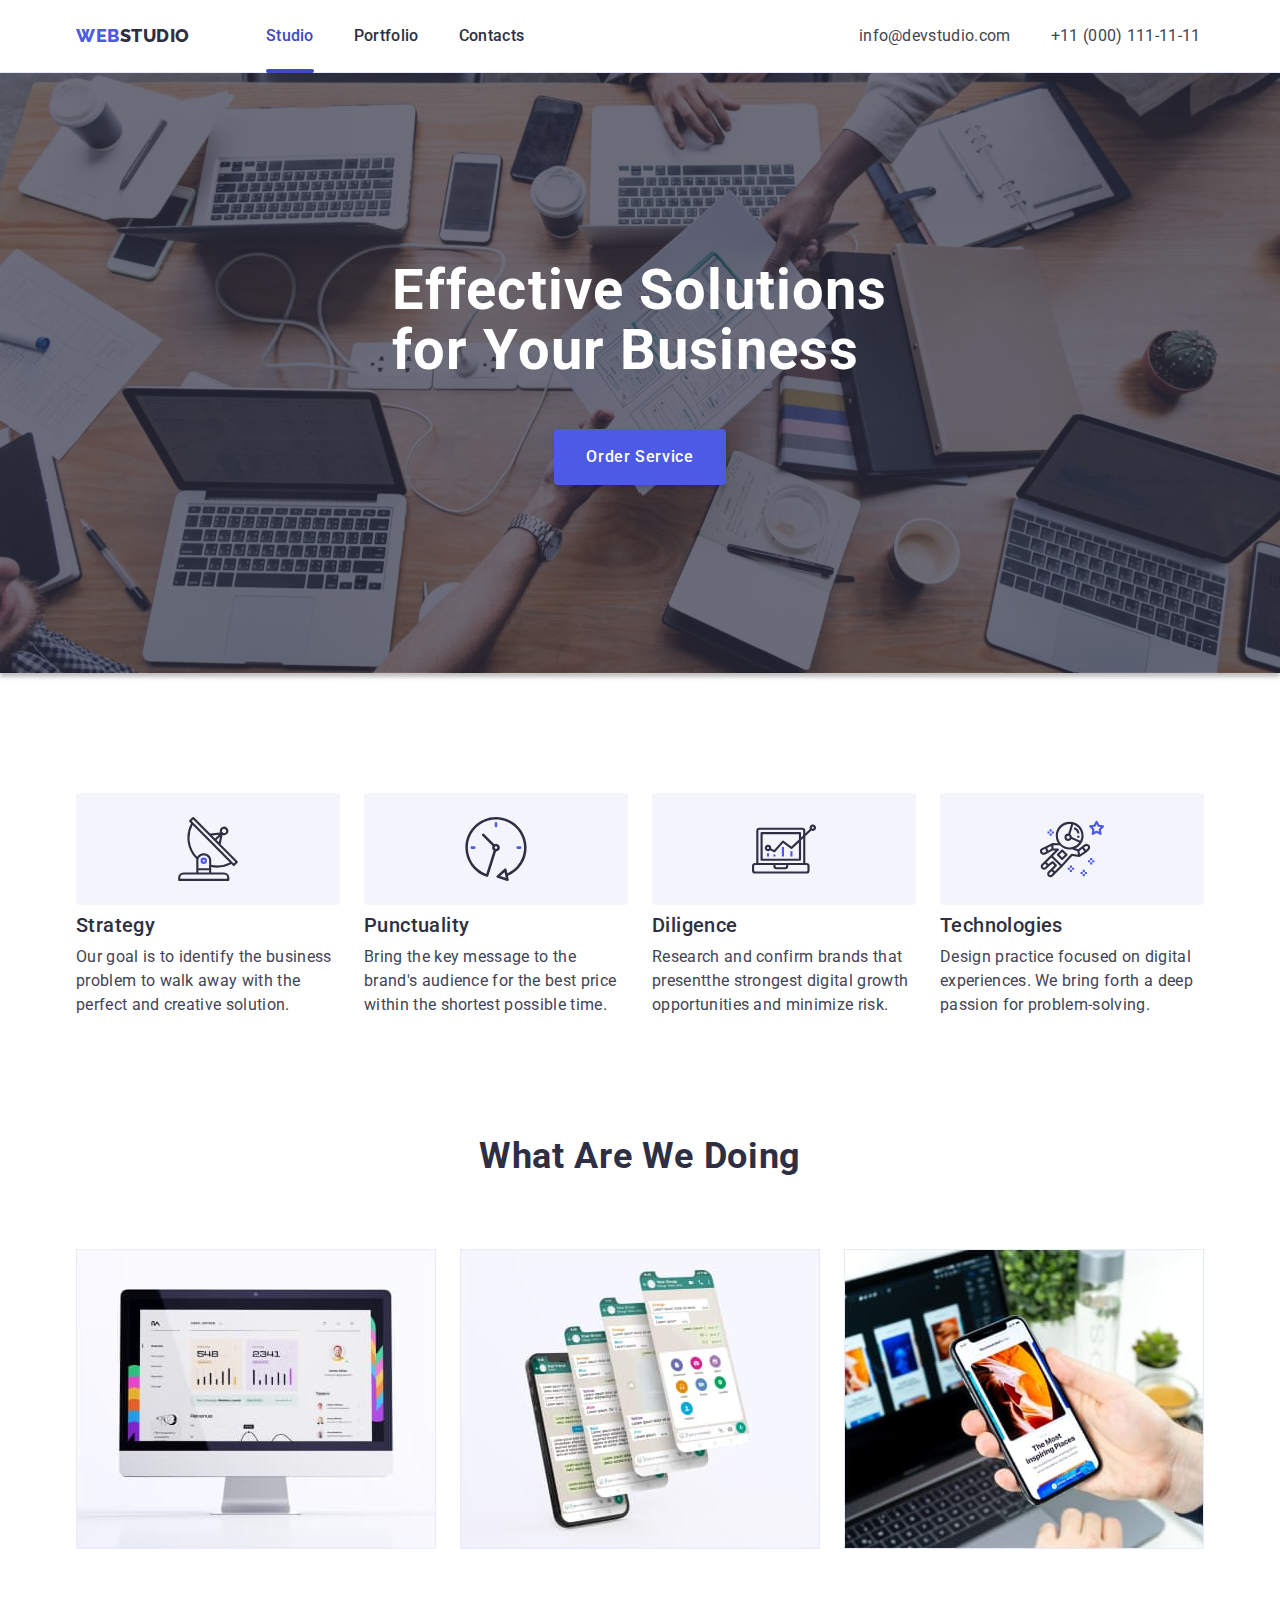
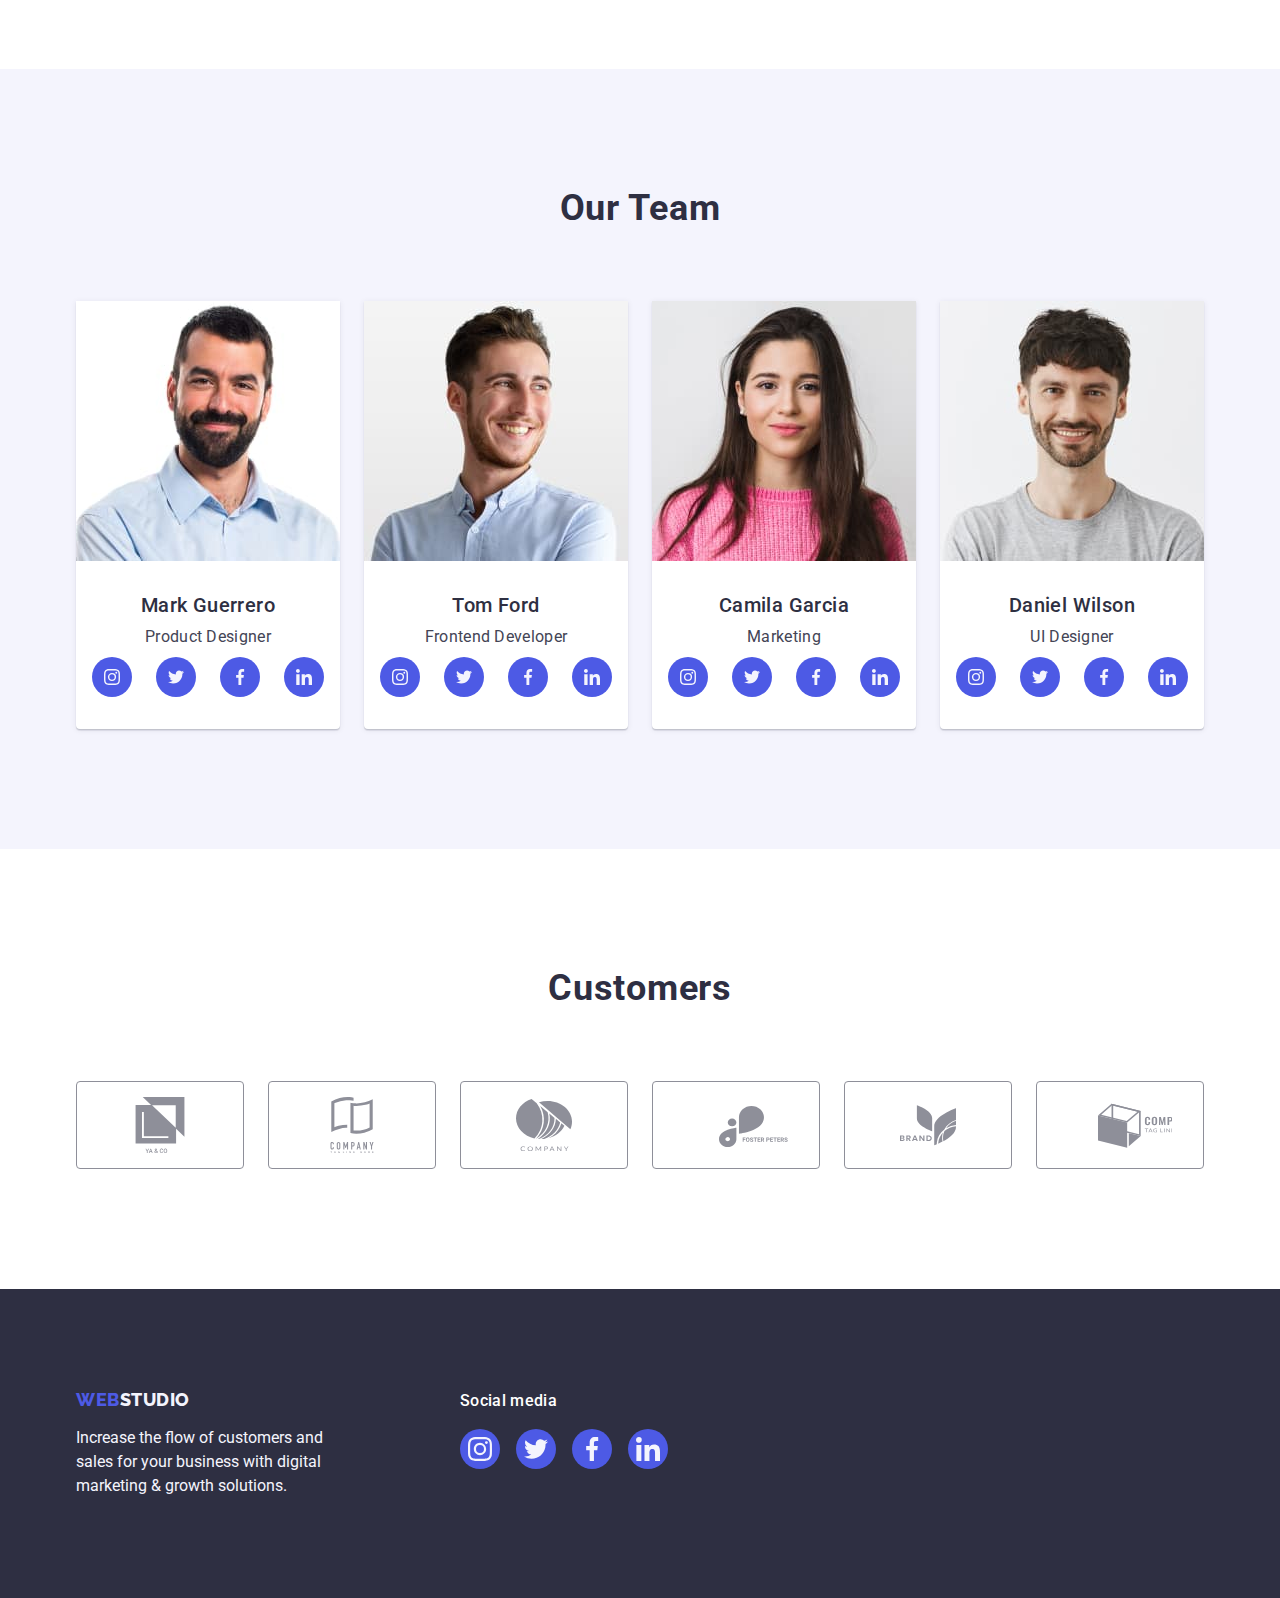
==== index.html @ 918cc911 "homework 6" ====
<!DOCTYPE html>
<html lang="en">
<head>
    <meta charset="UTF-8">
    <meta http-equiv="X-UA-Compatible" content="IE=edge">
    <meta name="viewport" content="width=device-width, initial-scale=1.0">
    <title>Main page</title>
    <link rel="stylesheet" href="https://cdnjs.cloudflare.com/ajax/libs/modern-normalize/1.0.0/modern-normalize.min.css">
    <link rel="preconnect" href="https://fonts.googleapis.com">
    <link rel="preconnect" href="https://fonts.gstatic.com" crossorigin>
    <link href="https://fonts.googleapis.com/css2?family=Raleway:wght@800&family=Roboto:wght@400;500;700;900&display=swap"
        rel="stylesheet">
    <link rel="stylesheet" href="./css/styles.css">
</head>
<body>
    <header class="header">
        <div class="container displayflax">
            <nav class="displayflax">
            <a class="logo link" href="./index.html">Web<span class="logo-span-top">Studio</span></a>
            <ul class="top-list list">            
                <li class="top-item">
                    <a class="top-link link current" href="./index.html">Studio</a>
                </li>
                <li class="top-item">
                    <a class="top-link link" href="./portfolio.html">Portfolio</a>
                </li>
                <li class="top-item">
                    <a class="top-link link" href="">Contacts</a>
                </li>
            </ul>
            </nav>
            <address class="address">
            <ul class="address-list list">
                <li class="address-item">
                    <a class="address-link link" href="mailto:info@devstudio.com">info@devstudio.com</a>
                </li>
                <li class="address-item">
                    <a class="address-link link" href="tel:+110001111111">+11 (000) 111-11-11</a>
                </li>
            </ul>
            </address>
        </div>
    </header>
    <main>

        <section class="hero">
            <div class="container">
                <h1 class="hero-title">Effective Solutions for Your Business</h1>
                <button type="button" class="hero-btn" data-modal-open  >Order Service</button>
            </div>
        </section>

        <section class="specifics">
            <div class="container">
                <h2 class="visually-hidden">Peculiarities</h2>
                <ul class="specifics-list list">
                    <li class="specifics-item">
                        <div class="specifics-icon">
                            <svg class="specifics-img-icon" width="64" height="64">
                                <use href="./images/icons.svg#strategy"></use>
                            </svg>
                        </div>
                        <h3 class="title specifics-title">Strategy</h3>
                        <p class="text">Our goal is to identify the business problem to walk away with the perfect and creative
                            solution.</p>
                    </li>
                    <li class="specifics-item">
                        <div class="specifics-icon">
                            <svg class="specifics-img-icon" width="64" height="64">
                                <use href="./images/icons.svg#punctuality"></use>
                            </svg>
                        </div>
                        <h3 class="title specifics-title">Punctuality</h3>
                        <p class="text">Bring the key message to the brand's audience for the best price within the shortest possible
                            time.</p>
                    </li>
                    <li class="specifics-item">
                        <div class="specifics-icon">
                            <svg class="specifics-img-icon" width="64" height="64">
                                <use href="./images/icons.svg#diligence"></use>
                            </svg>
                        </div>
                        <h3 class="title specifics-title">Diligence</h3>
                        <p class="text">Research and confirm brands that presentthe strongest digital growth opportunities and minimize risk.</p>
                    </li>
                    <li class="specifics-item">
                        <div class="specifics-icon">
                            <svg class="specifics-img-icon" width="64" height="64">
                                <use href="./images/icons.svg#technologies"></use>
                            </svg>
                        </div>
                        <h3 class="title specifics-title">Technologies</h3>
                        <p class="text">Design practice focused on digital experiences. We bring forth a deep passion for
                            problem-solving.</p>
                    </li>
                </ul>
            </div>
        </section>
        <section class="our-works">
            <div class="container">
                <h2 class="webstudio-title">What are we doing</h2>
                <ul class="our-works-list list">
                    <li class="our-item">
                        <img class="our-work-picture" src="./images/img1.jpg" alt="screen" width="360" height="300">
                    </li>
                    <li class="our-item">
                        <img class="our-work-picture" src="./images/img2.jpg" alt="phones" width="360" height="300">
                    </li>
                    <li class="our-item">
                        <img class="our-work-picture" src="./images/img3.jpg" alt="laptop" width="360" height="300">
                    </li>
                </ul>
            </div>
        </section>
        <section class="team">
            <div class="container">
                <h2 class="webstudio-title">Our Team</h2>
                <ul class="team-list list">
                    <li class="team-item">
                        <img src="./images/img4.jpg" alt="Product Designer" width="264">
                        <div class="team-name-position">
                            <h3 class="team-title title">Mark Guerrero</h3>
                            <p class="team-text text">Product Designer</p>
                            <ul class="media-list list">
                                <li class="media-item">
                                    <a href="" class="media-soc-icon link">
                                        <svg class="media-img-icon" width="16" height="16">
                                            <use href="./images/icons.svg#icon-instagram"></use>
                                        </svg>
                                    </a>
                                </li>
                                <li class="media-item">
                                    <a href="" class="media-soc-icon link">
                                        <svg class="media-img-icon" width="16" height="16">
                                            <use href="./images/icons.svg#icon-twitter"></use>
                                        </svg>
                                    </a>
                                </li>
                                <li class="media-item">
                                    <a href="" class="media-soc-icon link">
                                        <svg class="media-img-icon" width="16" height="16">
                                            <use href="./images/icons.svg#icon-facebook"></use>
                                        </svg>
                                    </a>
                                </li>
                                <li class="media-item">
                                    <a href="" class="media-soc-icon link">
                                        <svg class="media-img-icon" width="16" height="16">
                                            <use href="./images/icons.svg#icon-linkedin"></use>
                                        </svg>
                                    </a>
                                </li>
                            </ul>
                        </div>
                    </li>
                    <li class="team-item">
                        <img src="./images/img5.jpg" alt="Frontend Developer" width="264">
                        <div class="team-name-position">
                            <h3 class="team-title title">Tom Ford</h3>
                            <p class="team-text text">Frontend Developer</p>
                            <ul class="media-list list">
                                <li class="media-item">
                                    <a href="" class="media-soc-icon link">
                                        <svg class="media-img-icon" width="16" height="16">
                                            <use href="./images/icons.svg#icon-instagram"></use>
                                        </svg>
                                    </a>
                                </li>
                                <li class="media-item">
                                    <a href="" class="media-soc-icon link">
                                        <svg class="media-img-icon" width="16" height="16">
                                             <use href="./images/icons.svg#icon-twitter"></use>
                                        </svg>
                                    </a>
                                </li>
                                <li class="media-item">
                                    <a href="" class="media-soc-icon link">
                                        <svg class="media-img-icon" width="16" height="16">
                                            <use href="./images/icons.svg#icon-facebook"></use>
                                        </svg>
                                    </a>
                                </li>
                                <li class="media-item">
                                    <a href="" class="media-soc-icon link">
                                        <svg class="media-img-icon" width="16" height="16">
                                            <use href="./images/icons.svg#icon-linkedin"></use>
                                        </svg>
                                    </a>
                                </li>
                            </ul>
                        </div>
                    </li>
                    <li class="team-item">
                        <img src="./images/img6.jpg" alt="Marketing" width="264">
                        <div class="team-name-position">
                            <h3 class="team-title title">Camila Garcia</h3>
                            <p class="team-text text">Marketing</p>
                            <ul class="media-list list">
                                <li class="media-item">
                                    <a href="" class="media-soc-icon link">
                                        <svg class="media-img-icon" width="16" height="16">
                                            <use href="./images/icons.svg#icon-instagram"></use>
                                        </svg>
                                    </a>
                                </li>
                                <li class="media-item">
                                    <a href="" class="media-soc-icon link">
                                        <svg class="media-img-icon" width="16" height="16">
                                            <use href="./images/icons.svg#icon-twitter"></use>
                                        </svg>
                                    </a>
                                </li>
                                <li class="media-item">
                                    <a href="" class="media-soc-icon link">
                                        <svg class="media-img-icon" width="16" height="16">
                                            <use href="./images/icons.svg#icon-facebook"></use>
                                        </svg>
                                    </a>
                                </li>
                                <li class="media-item">
                                    <a href="" class="media-soc-icon link">
                                        <svg class="media-img-icon" width="16" height="16">
                                            <use href="./images/icons.svg#icon-linkedin"></use>
                                        </svg>
                                    </a>
                                </li>
                            </ul>
                        </div>
                    </li>
                    <li class="team-item">
                        <img src="./images/img7.jpg" alt="фото дизайнера" width="264">
                        <div class="team-name-position">
                            <h3 class="team-title title">Daniel Wilson</h3>
                            <p class="team-text text">UI Designer</p>
                            <ul class="media-list list">
                                <li class="media-item">
                                    <a href="" class="media-soc-icon link">
                                        <svg class="media-img-icon" width="16" height="16">
                                            <use href="./images/icons.svg#icon-instagram"></use>
                                        </svg>
                                    </a>
                                </li>
                                <li class="media-item">
                                    <a href="" class="media-soc-icon link">
                                        <svg class="media-img-icon" width="16" height="16">
                                            <use href="./images/icons.svg#icon-twitter"></use>
                                        </svg>
                                    </a>
                                </li>
                                <li class="media-item">
                                    <a href="" class="media-soc-icon link">
                                        <svg class="media-img-icon" width="16" height="16">
                                            <use href="./images/icons.svg#icon-facebook"></use>
                                        </svg>
                                    </a>
                                </li>
                                <li class="media-item">
                                    <a href="" class="media-soc-icon link">
                                        <svg class="media-img-icon" width="16" height="16">
                                            <use href="./images/icons.svg#icon-linkedin"></use>
                                        </svg>
                                    </a>
                                </li>
                            </ul>
                        </div>
                    </li>
                </ul>
                
            </div>
        </section>
        <section class="customers">
            <div class="container">
                <h2 class="webstudio-title">Customers</h2>
                <ul class="customers-list list">
                    <li class="customers-item">
                        <a href="" class="customers-icon link">
                            <svg class="customers-img-icon" width="104" height="56">
                                <use href="./images/icons.svg#icon-client-one"></use>
                            </svg>
                        </a>
                    </li>
                    <li class="customers-item">
                        <a href="" class="customers-icon link">
                            <svg class="customers-img-icon" width="104" height="56">
                                <use href="./images/icons.svg#icon-client-two"></use>
                            </svg>
                        </a>
                    </li>
                    <li class="customers-item">
                        <a href="" class="customers-icon link">
                            <svg class="customers-img-icon" width="104" height="56">
                                <use href="./images/icons.svg#icon-client-three"></use>
                            </svg>
                        </a>
                    </li>
                    <li class="customers-item">
                        <a href="" class="customers-icon link">
                            <svg class="customers-img-icon" width="104" height="56">
                                <use href="./images/icons.svg#icon-client-four"></use>
                            </svg>
                        </a>
                    </li>
                    <li class="customers-item">
                        <a href="" class="customers-icon link">
                            <svg class="customers-img-icon" width="104" height="56">
                                <use href="./images/icons.svg#icon-client-five"></use>
                            </svg>
                        </a>
                    </li>
                    <li class="customers-item">
                        <a href="" class="customers-icon link">
                            <svg class="customers-img-icon" width="104" height="56">
                                <use href="./images/icons.svg#icon-client-six"></use>
                            </svg>
                        </a>
                    </li>
                </ul>
            </div>
        </section>
    </main>
    <footer class="footer">
        <div class="container-footer container">

        <div class="futer-social">
            <a class="logo-footer logo link" href="./index.html">Web<span class="logo-span">Studio</span></a>
            <p class="text-footer">Increase the flow of customers and sales for your business with digital marketing &
                        growth
                        solutions.</p>
        </div>

        <div class="futer-social">
            <p class="footer-title">Social media</p>
            <ul class="footer-media-list list">
                <li class="media-item">
                    <a href="" class="media-soc-icon futer-hover-icon link">
                        <svg class="media-img-icon" width="24" height="24">
                            <use href="./images/icons.svg#icon-instagram"></use>
                        </svg>
                    </a>
                </li>
                <li class="media-item">
                    <a href="" class="media-soc-icon futer-hover-icon link">
                        <svg class="media-img-icon" width="24" height="24">
                            <use href="./images/icons.svg#icon-twitter"></use>
                        </svg>
                    </a>
                </li>
                <li class="media-item">
                    <a href="" class="media-soc-icon futer-hover-icon link">
                        <svg class="media-img-icon" width="24" height="24">
                            <use href="./images/icons.svg#icon-facebook"></use>
                        </svg>
                    </a>
                </li>
                <li class="media-item">
                    <a href="" class="media-soc-icon futer-hover-icon link">
                        <svg class="media-img-icon" width="24" height="24">
                            <use href="./images/icons.svg#icon-linkedin"></use>
                        </svg>
                    </a>
                </li>
            </ul>
        </div>

        </div>
    </footer>
    <div class="backdrop is-hidden" data-modal>
        <div class="modal">
            <button type="button" class="modal-close" data-modal-close>
                <svg class="modal-close-icon" width="8" height="8">
                    <use href="./images/icons.svg#icon-close-black"></use>
                </svg>
            </button>
        </div>
    </div>
    <script src="./js/modal.js"></script>
</body>
</html>
---- css/styles.css ----
/**----------COLORS-------------------*/

:root {
    --main-color: #2E2F42;
    --second-background-color: #F4F4FD;
    --text-color:#434455;
    --background-hover-color: #404BBF;
    --hero-hover-color: #FFFFFF;
    --iris-color: #4D5AE5;
    --border-btn: #e7e9fc;
    --icon-color: #8e8f99;
    
}

/**----------GENERAL REQUIREMENTS------------------*/

body {
    font-family: 'Roboto', sans-serif;
    color: #434455;
    background-color: var(--hero-hover-color);
}

/**------------RESET STYLES------------------*/

p, 
h1, 
h2, 
h3, 
h4, 
h5, 
h6 {
    margin: 0;
}

ul {
    margin: 0;
    padding: 0;
}

.container {
    width: 1158px;
    padding-left: 15px;
    padding-right: 15px;
    margin: 0 auto;
}

img {
    display: block;
    max-width: 100%;
    height: auto;
}

.link {
    text-decoration: none;
}

.list {
    list-style: none;
}

.title {
    margin-bottom: 8px;
    font-weight: 500;
    font-size: 20px;
    line-height: 1.2;
    letter-spacing: 0.02em;
    color: #2E2F42;
}

.text {
    font-size: 16px;
    line-height: 1.5;
    letter-spacing: 0.02em;
    color: var(--text-color);
}

.webstudio-title {
    font-weight: 700;
    font-size: 36px;
    line-height: 1.11;
    letter-spacing: 0.02em;
    margin-bottom: 72px;
    text-align: center;
    text-transform: capitalize;
    color: var(--main-color);
}

.visually-hidden {
    position: absolute;
    white-space: nowrap;
    width: 1px;
    height: 1px;
    overflow: hidden;
    border: 0;
    padding: 0;
    clip: rect(0 0 0 0);
    clip-path: inset(100%);
    margin: -1px;
}

/**----------TOP LOGO-------------------*/

.header {
    border-bottom: 1px solid #E7E9FC;
    box-shadow: 0px 2px 1px rgba(46, 47, 66, 0.08), 0px 1px 1px rgba(46, 47, 66, 0.16), 0px 1px 6px rgba(46, 47, 66, 0.08);
}

.displayflax {
    align-items: center;
    display: flex;
}

.logo {
    font-family: 'Raleway', sans-serif;
    font-style: normal;
    font-weight: 800;
    font-size: 18px;
    line-height: 1.17;
    letter-spacing: 0.03em;
    text-transform: uppercase;
    color: var(--iris-color);
    display: flex;
    align-items: center;
    margin-right: 76px;
}

.logo-span-top {
   color: #2E2F42;
}

/**----------NAVIGATION-------------------*/

.top-list {
    display: flex;
    gap: 40px;
    width: 261px;
    margin-right: 332px;
}

.top-link {
    display: block;
    position: relative;
    padding: 24px 0;
    font-style: normal;
    font-weight: 500;
    font-size: 16px;
    line-height: 1.5;
    letter-spacing: 0.02em;
    color: var(--main-color);
    transition: color 250ms cubic-bezier(0.4, 0, 0.2, 1);
}

.current {
    color: #404bbf;
}

.top-link.current::after {
    content: '';
    position: absolute;
    bottom: -1px;
    left: 0;
    display: block;
    width: 100%;
    height: 4px;
    background-color: #404BBF;
    border-radius: 2px;
}

.top-link:hover,
.top-link:focus {
color: var(--background-hover-color);
}

.address-link {
    font-style: normal;
    font-weight: 400;
    font-size: 16px;
    line-height: 1.5;
    letter-spacing: 0.02em;
    align-items: center;
    color: var(--text-color);
    transition: color 250ms cubic-bezier(0.4, 0, 0.2, 1);
}

.address-link:hover,
.address-link:focus {
    color: var(--background-hover-color);
}

.address {
    font-style: normal;
}

.address-list {
    display: flex;
    width: 344px;
    gap: 40px;
}

/**----------HERO WEBSTUDIO-------------------*/

.hero {
    padding-top: 188px;
    padding-bottom: 188px;
    background-color: var(--main-color);
    background-image: linear-gradient(rgba(46, 47, 66, 0.7), rgba(46, 47, 66, 0.7)), url(../images/people-office.jpg);
    background-repeat: no-repeat;
    background-position: center;
    box-shadow: 0px 4px 4px rgba(0, 0, 0, 0.25);
    max-width: 1440px;
    margin: 0 auto;
    background-size: cover;
}

.hero-title {
    font-weight: 700;
    font-size: 56px;
    line-height: 1.07;
    letter-spacing: 0.02em;
    color: var(--hero-hover-color);
    max-width: 496px;
    margin: auto;
    margin-bottom: 48px;
}

/**----------HERO BUTTON-------------------*/

.hero-btn {
    font-family: 'Roboto', sans-serif;
    font-weight: 500;
    font-size: 16px;
    line-height: 1.5;
    min-width: 169px;
    height: 56px;
    border: none;
    letter-spacing: 0.04em;
    color: var(--hero-hover-color);
    background-color: var(--iris-color);
    padding: 16px 32px;
    display: block;
    margin: 0 auto;
    cursor: pointer;
    box-shadow: 0px 4px 4px rgba(0, 0, 0, 0.15);
    border-radius: 4px;
    transition: background-color 250ms cubic-bezier(0.4, 0, 0.2, 1);
}

.hero-btn:hover,
.hero-btn:focus {
    background-color: var(--background-hover-color);
}

/**----------FEATURES-------------------*/

.specifics {
    padding-top: 120px;
    padding-bottom: 120px;
}

.specifics-list {
    display: flex;
    gap: 24px;
}

.specifics-item {
    width: calc((100% - 72px) / 4);
}

.specifics-icon {
    display: flex;
    align-items: center;
    justify-content: center;
    min-width: 264px;
    height: 112px;
    background-color: #F4F4FD;
    border-radius: 4px;
    margin-bottom: 8px;
}

.specifics-img-icon {
    margin: 24px 100px;
    fill: #2E2F42;
}

/**----------WHAT ARE WE GOING-------------------*/

.our-works {
    padding-bottom: 120px;
}

.our-works-list {
    display: flex;
    gap: 24px;
}

/**----------OUR TEAM-------------------*/

.team {
    padding-bottom: 120px;
    padding-top: 120px;
    background-color: var(--second-background-color);
}

.team-list {
    display: flex;
    gap: 24px;
}

.team-item {
    border-radius: 0px 0px 4px 4px;
    text-align: center;
    background-color: #FFFFFF;
    box-shadow: 0px 1px 6px rgba(46, 47, 66, 0.08), 0px 1px 1px rgba(46, 47, 66, 0.16), 0px 2px 1px rgba(46, 47, 66, 0.08);
}

.team-name-position {
    padding: 32px 16px;
}

.team-title {
    text-align: center;
    margin-bottom: 8px;
}

.team-text {
    margin-top: 8px;
}

.media-list {
    display: flex;
    gap: 24px;
    margin-top: 8px;
    justify-content: center;
}

.media-item {
    
    width: 40px;
    height: 40px;
}

.media-soc-icon {
    display: flex;
    width: 100%;
    height: 100%;
    fill: #FFFFFF;
    align-items: center;
    justify-content: center;
    background-color: var(--iris-color);
    border-radius: 50%;
    transition: background-color 250ms cubic-bezier(0.4, 0, 0.2, 1);
}

.media-img-icon {
    fill: var(--second-background-color);
}

.media-soc-icon:hover,
.media-soc-icon:focus {
    background-color: #404BBF;
    border-radius: 50%;
}



/**-----------CUSTOMERS----------------*/

.customers {
    padding: 120px 0;
}
.customers-list {
    display: flex;
    margin-top: 72px;
    gap: 24px;
    
}

.customers-item {
    width: 168px;
    height: 88px;
}



.customers-icon {
    width: 100%;
    height: 100%;
    align-items: center;
    justify-content: center;
    display: flex;
    color: var(--icon-color);
    border: 1px solid #8E8F99;
    border-radius: 4px;
    transition: border-color 250ms cubic-bezier(0.4, 0, 0.2, 1), color 250ms cubic-bezier(0.4, 0, 0.2, 1);
}

.customers-icon:hover,
.customers-icon:focus {
    border-color: #404BBF;
    color: #404bbf;
}


.customers-icon:hover .customers-img-icon,
.customers-icon:focus .customers-img-icon {
    fill: #404BBF;
    color: #404bbf;
}

.customers-img-icon {
    fill: currentColor;
    transition: fill 250ms cubic-bezier(0.4, 0, 0.2, 1), color 250ms cubic-bezier(0.4, 0, 0.2, 1);
}

/**----------FUTER-------------------*/

.footer {
    padding: 100px 0;
    background-color: var(--main-color);
}

.container-footer {
    display: flex;
    align-items: baseline;
}

.futer-social {
    margin-right: 120px;
}

.logo-footer {
    margin-bottom: 16px;
    display: inline-block;
}

.text-footer {
    color: var(--second-background-color);
    width: 264px;
    line-height: 1.5;
}

.logo-span {
    color: var(--second-background-color);
}

.footer-title {
    font-weight: 500;
    font-size: 16px;
    line-height: 1.5;
    letter-spacing: 0.02em;
    color: #FFFFFF;
    margin-bottom: 16px;
}

.footer-media-list {
    display: flex;
    gap: 16px;
    margin-top: 16px;
}

.futer-hover-icon:hover,
.futer-hover-icon:focus {
    background-color: #31d0aa;
}
/**----------PORTFOLIO-------------------*/

.section-portfolio {
    padding: 96px 0 120px;
}

.hero-portfolio {
    color: var(--text-color);
} 

.btn-list {
    margin-bottom: 72px;
    justify-content: center;
    gap: 24px;
}

.filter-btn {
    font-family: 'Roboto', sans-serif;
    font-style: normal;
    font-weight: 500;
    font-size: 16px;
    line-height: 1.5;
    letter-spacing: 0.04em;
    min-width: 69px;
    height: 48px;
    padding: 12px 24px;
    border: 1px solid var(--border-btn);
    background-color: var(--second-background-color);
    color: var(--iris-color);
    cursor: pointer;
    border-radius: 4px;
    transition: color 250ms cubic-bezier(0.4, 0, 0.2, 1),
        background-color 250ms cubic-bezier(0.4, 0, 0.2, 1),
        border-color 250ms cubic-bezier(0.4, 0, 0.2, 1),
        box-shadow 250ms cubic-bezier(0.4, 0, 0.2, 1);
}

.filter-btn:hover,
.filter-btn:focus {
    border: 1px solid transparent;
    background-color: var(--background-hover-color);
    color: var(--hero-hover-color);
    box-shadow: 0px 3px 1px rgba(0, 0, 0, 0.1),
        0px 2px 1px rgba(0, 0, 0, 0.08),
        0px 2px 2px rgba(0, 0, 0, 0.12);
}

.pictures-item-link {
    display: block;
    transition: box-shadow 250ms cubic-bezier(0.4, 0, 0.2, 1);
}

.pictures-item-link:hover,
.pictures-item-link:focus {
    box-shadow: 0px 1px 6px rgba(46, 47, 66, 0.08),
        0px 1px 1px rgba(46, 47, 66, 0.16),
        0px 2px 1px rgba(46, 47, 66, 0.08);
}

.pictures-portfolio {
    display: flex;
    flex-wrap: wrap;
    gap: 24px;
    row-gap: 48px;
}

.container-img {
    padding: 32px 16px;
    border: 1px solid #e7e9fc;
    border-top: none;
}

.img-title {
    margin-bottom: 8px;
}

.overlay {
    position: relative;
    overflow: hidden;
}

.overlay-text {
    top: 0;
    height: 100%;
    position: absolute;
    font-size: 16px;
    line-height: 1.5;
    letter-spacing: 0.02em;
    color: #F4F4FD;
    padding: 40px 32px;
    background-color: #4D5AE5;
    transform: translateY(100%);
    transition: transform 250ms cubic-bezier(0.4, 0, 0.2, 1);
}

.pictures-item {
    transition: border-color 250ms cubic-bezier(0.4, 0, 0.2, 1),
        color 250ms cubic-bezier(0.4, 0, 0.2, 1);
}

.pictures-item-link:hover .overlay-text,
.pictures-item-link:focus .overlay-text {
    transform: translateY(0%);
}

 
/**----------MODAL------------------*/

.backdrop {
    position: fixed;
    top: 0;
    left: 0;
    width: 100%;
    height: 100%;
    background-color:  rgba(46, 47, 66, 0.4);
    transition: opacity 250ms cubic-bezier(0.4, 0, 0.2, 1), visibility 250ms cubic-bezier(0.4, 0, 0.2, 1);
}

.modal {
    position: absolute;
    top: 50%;
    left: 50%;
    transform: translate(-50%, -50%) scale(1);
    transition: transform 300ms linear;
    width: 408px;
    min-height: 584px;
    background-color: #FCFCFC;
    border-radius: 4px;
    padding: 24px;
    box-shadow: 0px 1px 1px rgba(0, 0, 0, 0.14), 0px 1px 3px rgba(0, 0, 0, 0.12), 0px 2px 1px rgba(0, 0, 0, 0.2);
    transition: transform 250ms cubic-bezier(0.4, 0, 0.2, 1);
}

.backdrop.is-hidden .modal {
    transform: translate(-50%, -50%) scaleY(0);
}

.modal-close {
    position: absolute;
    top: 24px;
    right: 24px;
    width: 24px;
    height: 24px;
    padding: 0;
    background-color: #E7E9FC;
    fill: #2E2F42;
    border: 1px solid rgba(0, 0, 0, 0.1);
    border-radius: 50%;
    cursor: pointer;
    display: flex;
    align-items: center;
    justify-content: center;
    transition: background-color 250ms cubic-bezier(0.4, 0, 0.2, 1), border 250ms cubic-bezier(0.4, 0, 0.2, 1);
}

.is-hidden {
    visibility: hidden;
    opacity: 0;
    pointer-events: none;
}

.modal-close-icon {
    transition: fill 250ms cubic-bezier(0.4, 0, 0.2, 1);
}

.modal-close:hover,
.modal-close:focus {
    fill: #FFFFFF;;
    background-color:#404BBF;
    border: none;
}
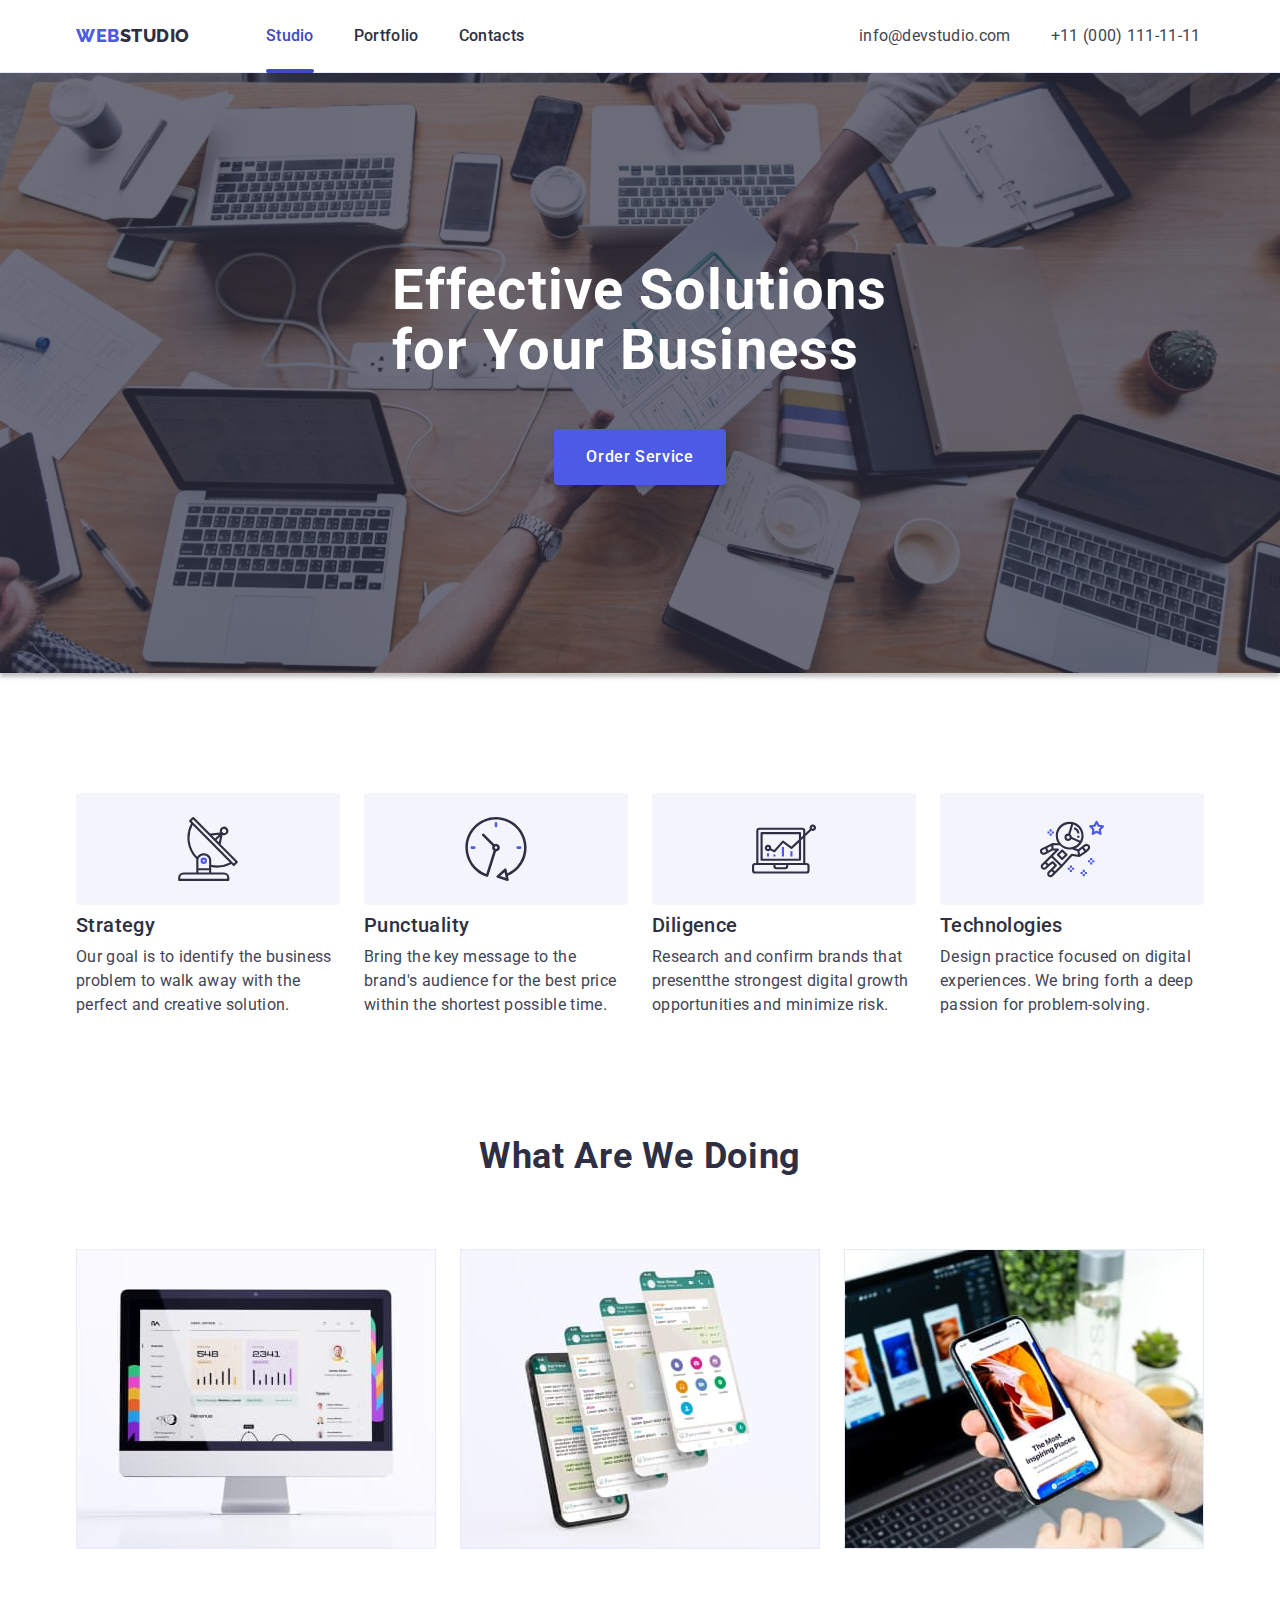
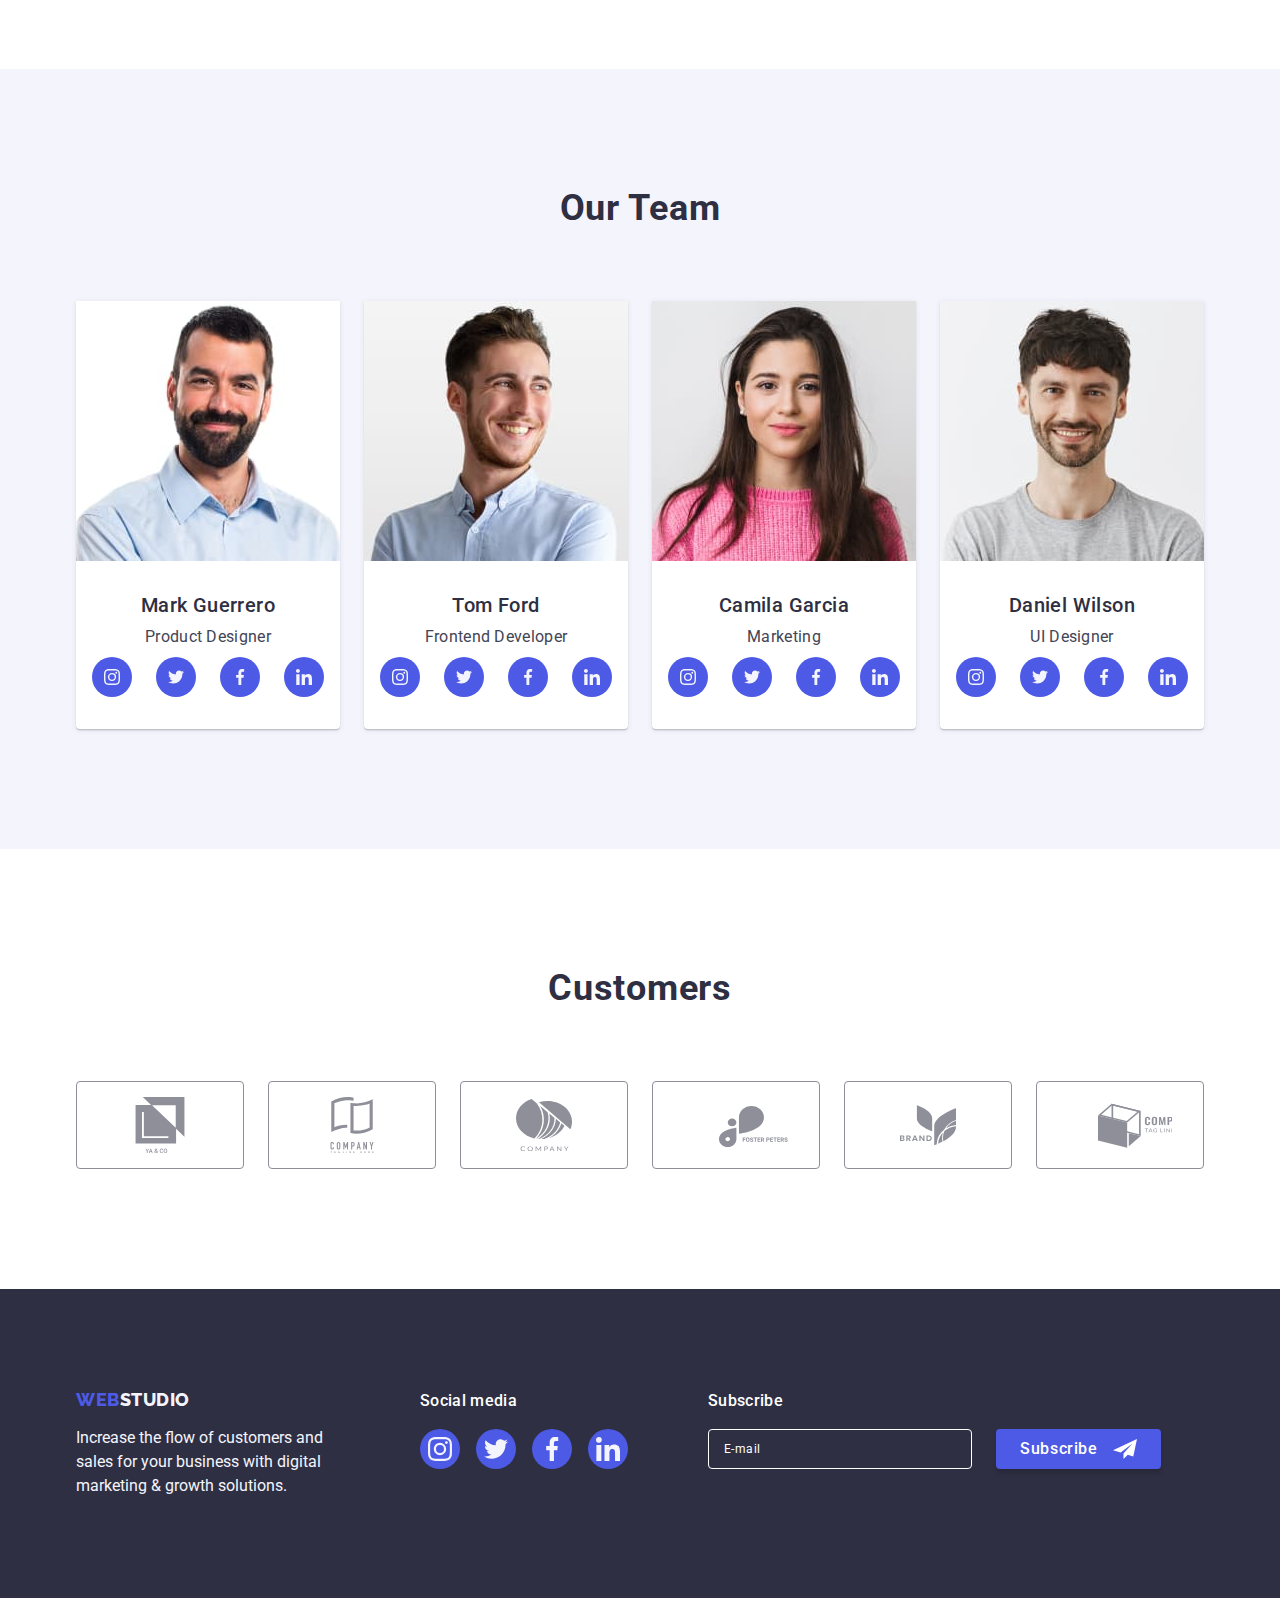
==== commit 4bd6ec53: "homework 6-1" ====
--- a/index.html
+++ b/index.html
@@ -321,57 +321,131 @@
     <footer class="footer">
         <div class="container-footer container">
 
-        <div class="futer-social">
-            <a class="logo-footer logo link" href="./index.html">Web<span class="logo-span">Studio</span></a>
-            <p class="text-footer">Increase the flow of customers and sales for your business with digital marketing &
-                        growth
-                        solutions.</p>
-        </div>
-
-        <div class="futer-social">
-            <p class="footer-title">Social media</p>
-            <ul class="footer-media-list list">
-                <li class="media-item">
-                    <a href="" class="media-soc-icon futer-hover-icon link">
-                        <svg class="media-img-icon" width="24" height="24">
-                            <use href="./images/icons.svg#icon-instagram"></use>
+            <div class="futer-social">
+                <a class="logo-footer logo link" href="./index.html">Web<span class="logo-span">Studio</span></a>
+                <p class="text-footer">Increase the flow of customers and sales for your business with digital marketing &
+                            growth
+                            solutions.</p>
+            </div>
+
+            <div class="futer-social">
+                <p class="footer-title">Social media</p>
+                <ul class="footer-media-list list">
+                    <li class="media-item">
+                        <a href="" class="media-soc-icon futer-hover-icon link">
+                            <svg class="media-img-icon" width="24" height="24">
+                                <use href="./images/icons.svg#icon-instagram"></use>
+                            </svg>
+                        </a>
+                    </li>
+                    <li class="media-item">
+                        <a href="" class="media-soc-icon futer-hover-icon link">
+                            <svg class="media-img-icon" width="24" height="24">
+                                <use href="./images/icons.svg#icon-twitter"></use>
+                            </svg>
+                        </a>
+                    </li>
+                    <li class="media-item">
+                        <a href="" class="media-soc-icon futer-hover-icon link">
+                            <svg class="media-img-icon" width="24" height="24">
+                                <use href="./images/icons.svg#icon-facebook"></use>
+                            </svg>
+                        </a>
+                    </li>
+                    <li class="media-item">
+                        <a href="" class="media-soc-icon futer-hover-icon link">
+                            <svg class="media-img-icon" width="24" height="24">
+                                <use href="./images/icons.svg#icon-linkedin"></use>
+                            </svg>
+                        </a>
+                    </li>
+                </ul>
+            </div>
+            
+            <div class="futer-form-btn">
+                
+                <p class="footer-title">Subscribe</p>
+                
+                <form class="footer-form">
+                    <div class="footer-field">
+                        <label for="footer-email" class="footer-input-label">E-mail</label>
+                        <input type="email" name="email" class="footer-modal-input" id="footer-email" />
+                    </div>
+                    <div class="footer-btn-icon">
+                        <button type="submit" class="footer-btn">Subscribe</button>
+                        <svg class="footer-form-icon" width="24" height="24">
+                            <use href="./images/icons.svg#icon-frame"></use>
                         </svg>
-                    </a>
-                </li>
-                <li class="media-item">
-                    <a href="" class="media-soc-icon futer-hover-icon link">
-                        <svg class="media-img-icon" width="24" height="24">
-                            <use href="./images/icons.svg#icon-twitter"></use>
-                        </svg>
-                    </a>
-                </li>
-                <li class="media-item">
-                    <a href="" class="media-soc-icon futer-hover-icon link">
-                        <svg class="media-img-icon" width="24" height="24">
-                            <use href="./images/icons.svg#icon-facebook"></use>
-                        </svg>
-                    </a>
-                </li>
-                <li class="media-item">
-                    <a href="" class="media-soc-icon futer-hover-icon link">
-                        <svg class="media-img-icon" width="24" height="24">
-                            <use href="./images/icons.svg#icon-linkedin"></use>
-                        </svg>
-                    </a>
-                </li>
-            </ul>
-        </div>
+                    </div>
+                </form>
+                
+            </div>
 
         </div>
     </footer>
+    
     <div class="backdrop is-hidden" data-modal>
+        
         <div class="modal">
+            
             <button type="button" class="modal-close" data-modal-close>
                 <svg class="modal-close-icon" width="8" height="8">
                     <use href="./images/icons.svg#icon-close-black"></use>
                 </svg>
             </button>
+            
+        <p class="modal-title">Leave your contacts and we will call you back</p>
+    
+        <form class="modal-form">
+        <div class="modal-field">
+            <label for="user-name" class="input-label">Name</label>
+            <div class="input-wrap">
+                <input type="text" name="name" class="modal-input" id="user-name"/>
+                <svg class="modal-icon" width="18" height="24">
+                    <use href="./images/icons.svg#icon-person"></use>
+                </svg>
+            </div>
+        
+        
+            <label for="user-phone" class="input-label">Phone</label>
+            <div class="input-wrap">
+                <input type="tel" name="phone" class="modal-input" id="user-phone"/>
+                <svg class="modal-icon" width="18" height="24">
+                    <use href="./images/icons.svg#icon-phone"></use>
+                </svg>
+            </div>
+        
+        
+            <label for="user-email" class="input-label">Email</label>
+            <div class="input-wrap">
+                <input type="email" name="email" class="modal-input" id="user-email"/>
+                <svg class="modal-icon" width="18" height="24">
+                    <use href="./images/icons.svg#icon-email">
+                </svg>
+            </div>
+        
+        
+            <label for="user-text" class="input-label">Comment</label>
+            <textarea name="user-text" id="user-text" class="modal-comment" placeholder="Text input"></textarea>
         </div>
+
+        <div class="checkbox-field">
+            <input type="checkbox" id="privacy" name="privacy" value="true" class="modal-check visually-hidden" />
+            <label for="privacy" class="check-text">
+                <span class="check-span">
+                    <svg class="check-icon" width="10" height="8">
+                        <use href="./images/icons.svg#icon-vector"></use>
+                    </svg>
+                </span>
+                I accept the terms and conditions of the<a href="" class="span-text">Privacy Policy</a>
+            </label>
+        </div>
+
+            <button type="submit" class="hero-btn">Send</button>
+
+        </form>
+        </div>
+
     </div>
     <script src="./js/modal.js"></script>
 </body>
--- a/css/styles.css
+++ b/css/styles.css
@@ -425,7 +425,7 @@
 }
 
 .futer-social {
-    margin-right: 120px;
+    margin-right: 80px;
 }
 
 .logo-footer {
@@ -462,6 +462,76 @@
 .futer-hover-icon:focus {
     background-color: #31d0aa;
 }
+
+/**----------FUTER-FORM-------------------*/
+
+.footer-form {
+    display: flex;
+    position: relative;
+}
+
+.footer-field {
+    width: 264px;
+    height: 40px;
+    margin-right: 24px;
+    
+}
+
+.footer-input-label {
+    position: absolute;
+    top: 50%;
+    transform: translateY(-50%);
+    font-size: 12px;
+    line-height: 2.0;
+    letter-spacing: 0.04em;
+    margin-left: 16px;
+    color: #FFFFFF;   
+}
+
+.footer-modal-input {
+    width: 100%;
+    height: 100%;
+    background-color: var(--main-color);
+    border: 1px solid #FFFFFF;
+    border-radius: 4px;
+}
+
+.footer-btn {
+    display: inline-flex;
+    font-family: 'Roboto', sans-serif;
+    font-weight: 500;
+    font-size: 16px;
+    line-height: 1.5;
+    min-width: 165px;
+    padding-top: 8px;
+    padding-left: 24px;
+    height: 40px;
+    border: none;
+    letter-spacing: 0.04em;
+    color: var(--hero-hover-color);
+    background-color: var(--iris-color);
+    cursor: pointer;
+    box-shadow: 0px 4px 4px rgba(0, 0, 0, 0.15);
+    border-radius: 4px;
+    transition: background-color 250ms cubic-bezier(0.4, 0, 0.2, 1);
+    
+}
+
+.footer-btn-icon {
+    position: relative;
+    fill: #FFFFFF;
+}
+
+.footer-form-icon {
+    position: absolute;
+    right: 0;
+    top: 50%;
+    transform: translateY(-50%);
+    margin-right: 24px;
+}
+
+
+
 /**----------PORTFOLIO-------------------*/
 
 .section-portfolio {
@@ -475,7 +545,7 @@
 .btn-list {
     margin-bottom: 72px;
     justify-content: center;
-    gap: 24px;
+    gap: 24px;  
 }
 
 .filter-btn {
@@ -485,7 +555,7 @@
     font-size: 16px;
     line-height: 1.5;
     letter-spacing: 0.04em;
-    min-width: 69px;
+    min-width: 69px; 
     height: 48px;
     padding: 12px 24px;
     border: 1px solid var(--border-btn);
@@ -585,7 +655,6 @@
     top: 50%;
     left: 50%;
     transform: translate(-50%, -50%) scale(1);
-    transition: transform 300ms linear;
     width: 408px;
     min-height: 584px;
     background-color: #FCFCFC;
@@ -600,12 +669,10 @@
 }
 
 .modal-close {
-    position: absolute;
-    top: 24px;
-    right: 24px;
     width: 24px;
     height: 24px;
-    padding: 0;
+    margin-left: auto;
+    margin-bottom: 24px;
     background-color: #E7E9FC;
     fill: #2E2F42;
     border: 1px solid rgba(0, 0, 0, 0.1);
@@ -632,4 +699,118 @@
     fill: #FFFFFF;;
     background-color:#404BBF;
     border: none;
-}+}
+
+.modal-title {
+    font-size: 16px;
+    font-weight: 500;
+    text-align: center;
+    margin-bottom: 16px;
+}
+
+.modal-field {
+    margin-bottom: 8px;
+    position: relative;
+}
+
+.input-wrap {
+    position: relative;
+    margin: 4px 0 8px;
+}
+
+.modal-input {
+    width: 100%;
+    height: 45px;
+    border: 1px solid rgba(46, 47, 66, 0.4);
+    border-radius: 4px;
+    font-size: 14px;
+    color: #2E2F42;
+    padding-left: 38px;
+    outline: transparent;
+}
+
+.modal-input:focus {
+    border-color: #4D5AE5;
+}
+
+.modal-input:focus + .modal-icon {
+    fill: #4D5AE5;
+}
+
+.modal-icon {
+    position: absolute;
+    left: 16px;
+    top: 50%;
+    transform: translateY(-50%);
+}
+
+.modal-input::placeholder,
+.modal-comment::placeholder {
+    font-size: 12px;
+}
+
+.input-label {
+    font-size: 12px;
+    letter-spacing: 0.04em;
+    color: #8E8F99;
+    
+}
+
+.modal-comment {
+    width: 100%;
+    height: 100px;
+    padding-top: 8px;
+    padding-left: 16px;
+    margin-top: 4px;
+    border: 1px solid rgba(46, 47, 66, 0.4);
+    border-radius: 4px;
+    resize: none;
+    outline: transparent;
+}
+
+.checkbox-field {
+    margin-top: 16px;
+    margin-bottom: 24px;
+}
+
+.check-text {
+    display: flex;
+    align-items: center;
+    position: relative;
+    font-family: 'Roboto';
+    font-style: normal;
+    font-weight: 400;
+    font-size: 12px;
+    line-height: 1.17;
+    letter-spacing: 0.04em;
+    color: #8E8F99;
+}
+
+.span-text {
+    margin-left: 5px;
+    color: #4D5AE5;
+    
+}
+
+.check-text .check-span {
+    width: 16px;
+    height: 16px;
+    border: 1px solid rgba(46, 47, 66, 0.4);
+    border-radius: 2px;
+    margin-right: 8px;
+    display: flex;
+    align-items: center;
+    justify-content: center;
+    fill: transparent;
+}
+
+.modal-check:checked+.check-text .check-span {
+    background-color: #404BBF;
+    border: none;
+    fill: #F4F4FD;
+}
+
+.modal-check:focus+.check-text .check-span {
+    border-color: #8E8F99;
+}
+
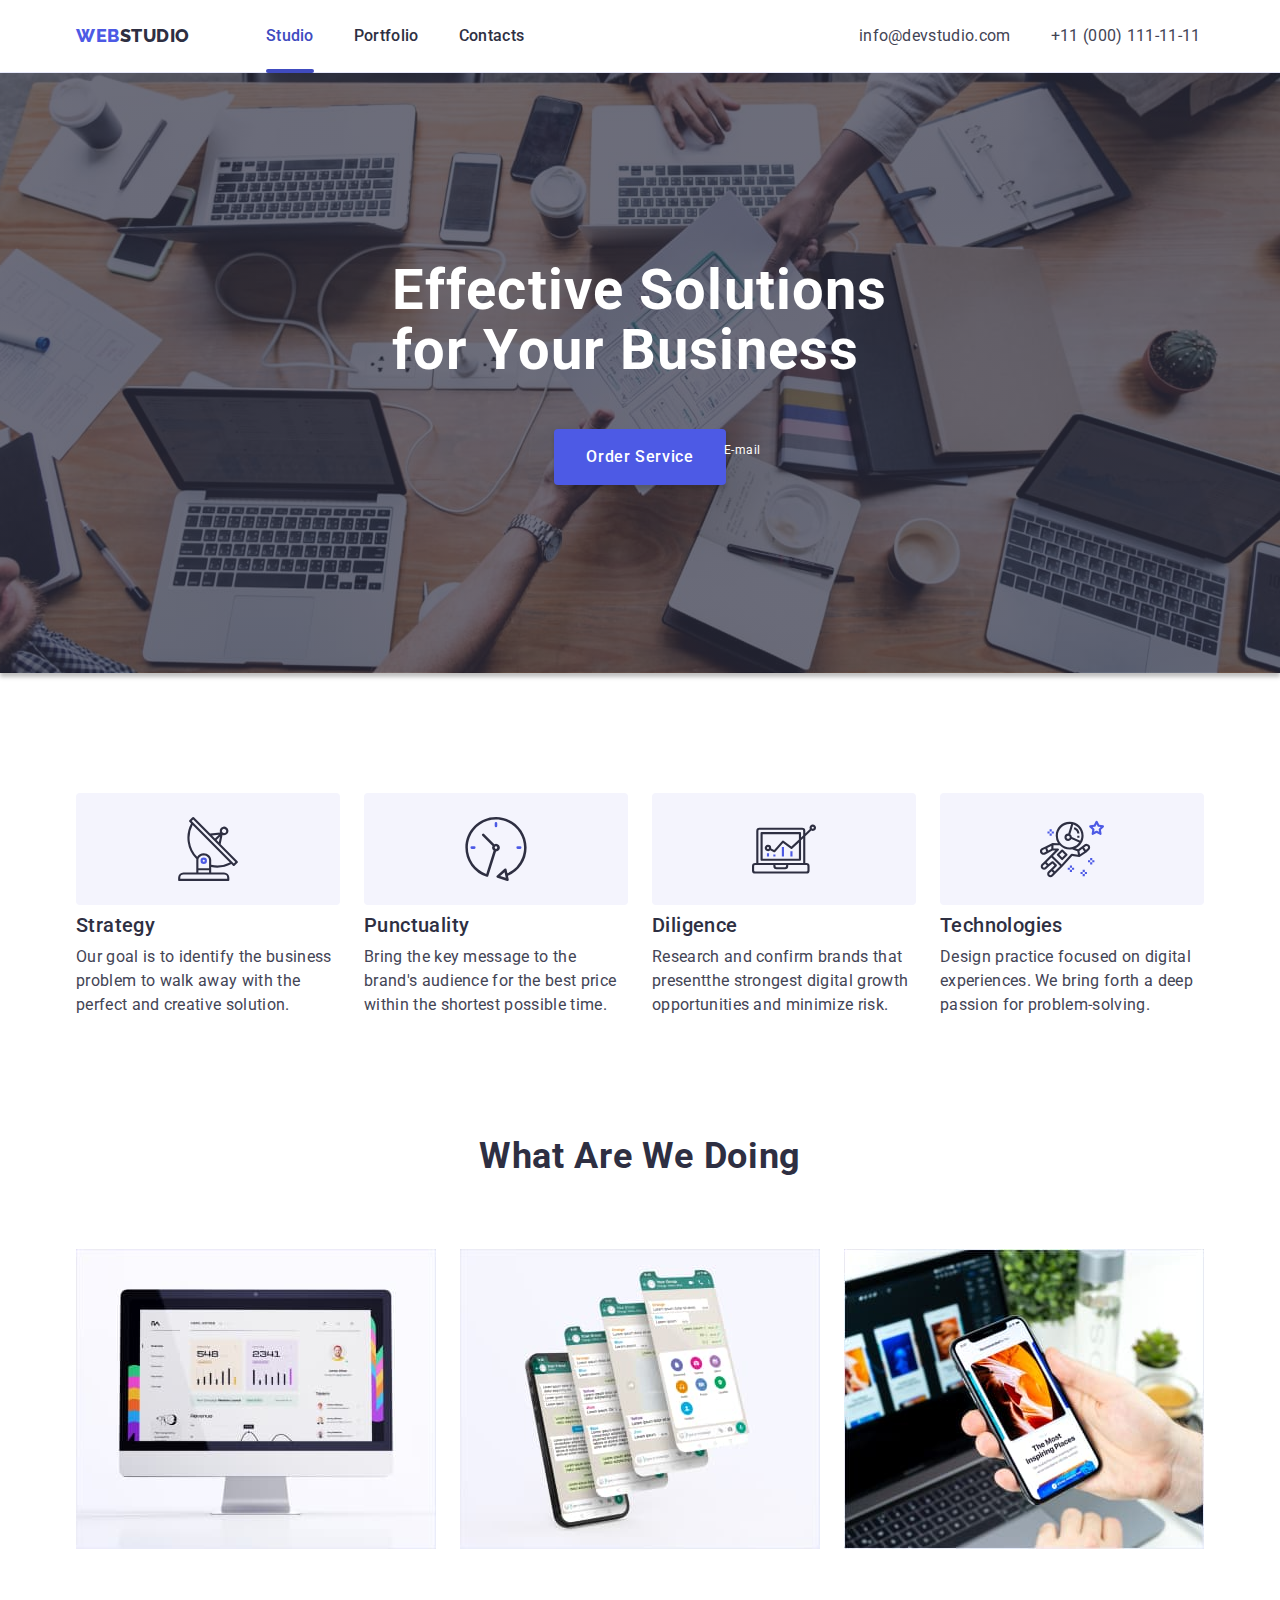
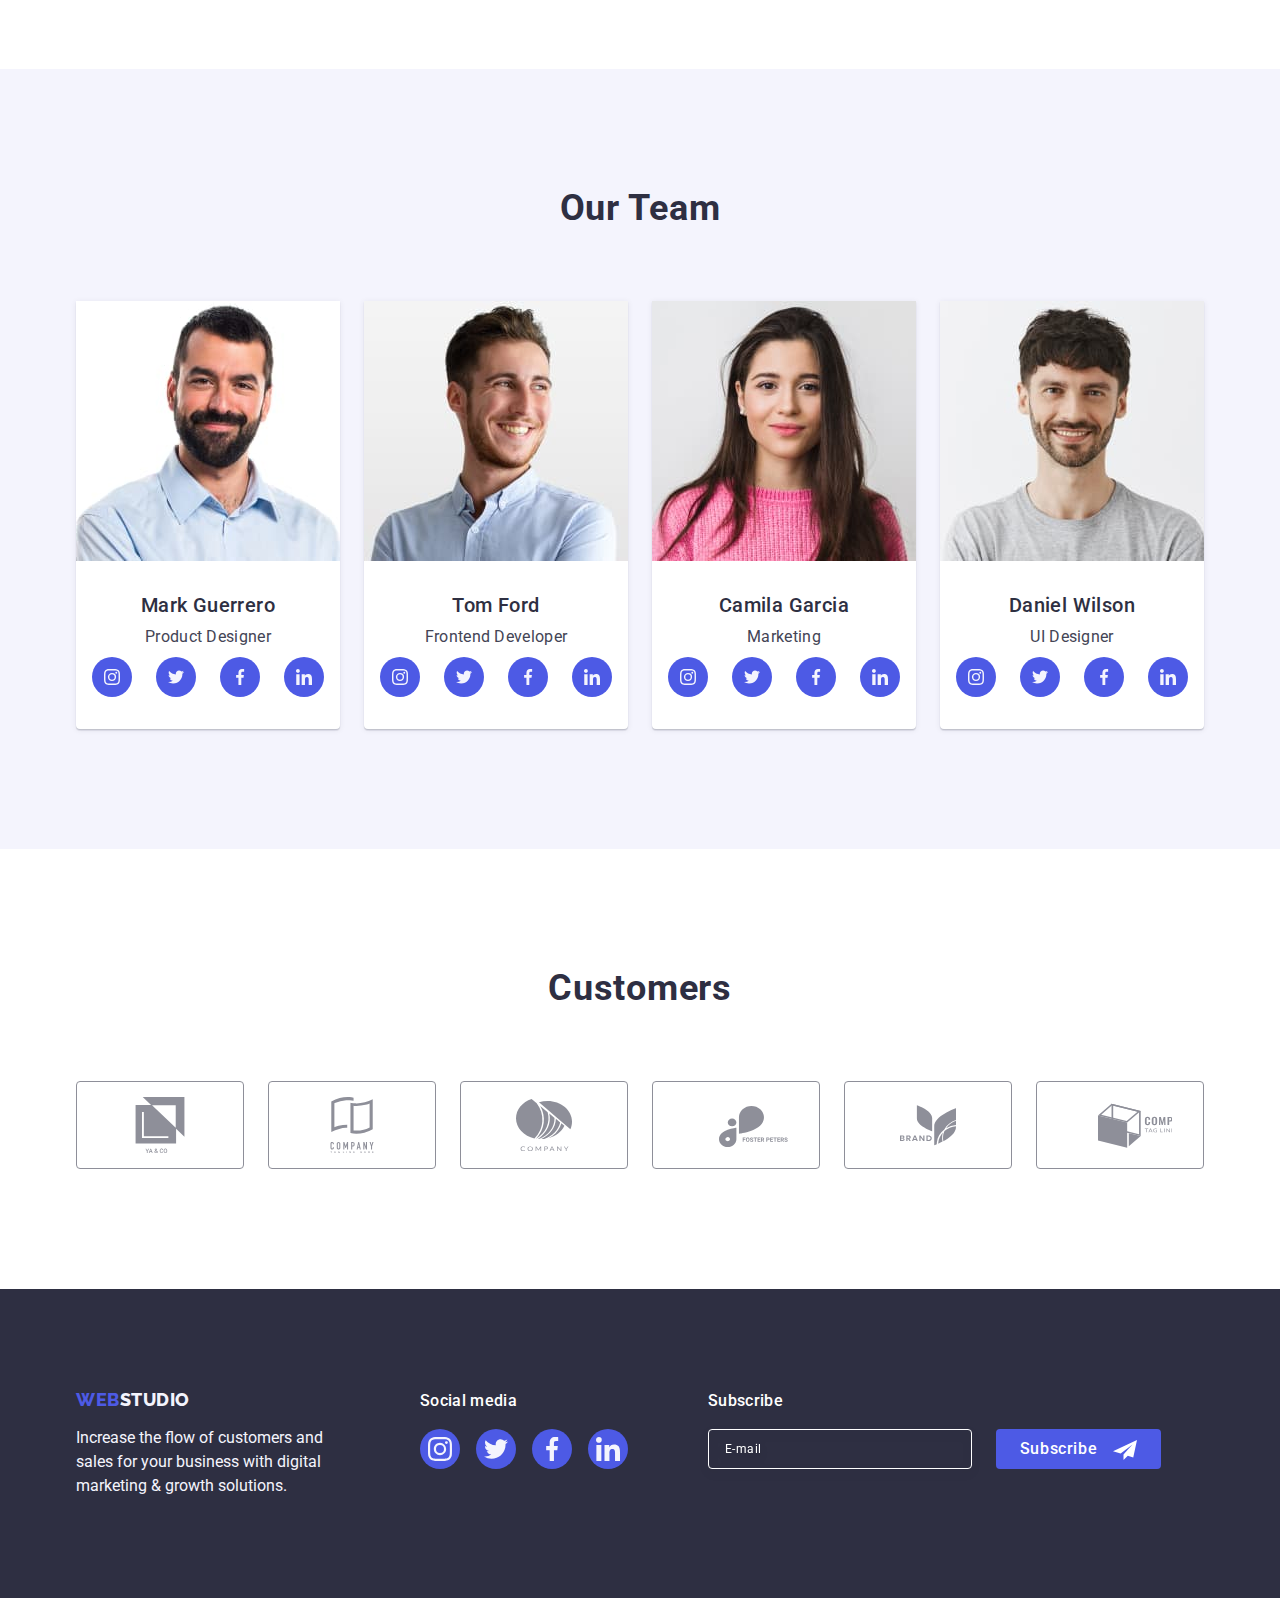
==== commit 7c0e40c1: "Homework-6-2" ====
--- a/index.html
+++ b/index.html
@@ -363,22 +363,16 @@
             </div>
             
             <div class="futer-form-btn">
-                
                 <p class="footer-title">Subscribe</p>
                 
                 <form class="footer-form">
-                    <div class="footer-field">
-                        <label for="footer-email" class="footer-input-label">E-mail</label>
-                        <input type="email" name="email" class="footer-modal-input" id="footer-email" />
-                    </div>
-                    <div class="footer-btn-icon">
-                        <button type="submit" class="footer-btn">Subscribe</button>
-                        <svg class="footer-form-icon" width="24" height="24">
-                            <use href="./images/icons.svg#icon-frame"></use>
-                        </svg>
-                    </div>
+                    <label for="footer-email" class="footer-input-label" >E-mail</label>
+                    <input type="email" name="email" class="footer-modal-input" id="footer-email" placeholder="E-mail"/>
+                    
+                    <button type="submit" class="footer-btn">Subscribe<span><svg class="footer-form-icon" width="24" height="24">
+                        <use href="./images/icons.svg#icon-frame"></use>
+                    </svg></span></button>
                 </form>
-                
             </div>
 
         </div>
@@ -397,49 +391,52 @@
         <p class="modal-title">Leave your contacts and we will call you back</p>
     
         <form class="modal-form">
-        <div class="modal-field">
-            <label for="user-name" class="input-label">Name</label>
-            <div class="input-wrap">
-                <input type="text" name="name" class="modal-input" id="user-name"/>
-                <svg class="modal-icon" width="18" height="24">
-                    <use href="./images/icons.svg#icon-person"></use>
-                </svg>
+            <div class="modal-field">
+                <label for="user-name" class="input-label">Name</label>
+                <div class="input-wrap">
+                    <input type="text" name="user-name" class="modal-input" id="user-name"/>
+                    <svg class="modal-icon" width="18" height="24">
+                        <use href="./images/icons.svg#icon-person"></use>
+                    </svg>
+                </div>
             </div>
         
+            <div class="modal-form">
+                <label for="user-phone" class="input-label">Phone</label>
+                <div class="input-wrap">
+                    <input type="tel" name="user-phone" class="modal-input" id="user-phone" />
+                    <svg class="modal-icon" width="18" height="24">
+                        <use href="./images/icons.svg#icon-phone"></use>
+                    </svg>
+                </div>
+            </div>
         
-            <label for="user-phone" class="input-label">Phone</label>
-            <div class="input-wrap">
-                <input type="tel" name="phone" class="modal-input" id="user-phone"/>
-                <svg class="modal-icon" width="18" height="24">
-                    <use href="./images/icons.svg#icon-phone"></use>
-                </svg>
-            </div>
-        
-        
-            <label for="user-email" class="input-label">Email</label>
-            <div class="input-wrap">
-                <input type="email" name="email" class="modal-input" id="user-email"/>
-                <svg class="modal-icon" width="18" height="24">
-                    <use href="./images/icons.svg#icon-email">
-                </svg>
-            </div>
-        
-        
-            <label for="user-text" class="input-label">Comment</label>
-            <textarea name="user-text" id="user-text" class="modal-comment" placeholder="Text input"></textarea>
-        </div>
-
-        <div class="checkbox-field">
-            <input type="checkbox" id="privacy" name="privacy" value="true" class="modal-check visually-hidden" />
-            <label for="privacy" class="check-text">
-                <span class="check-span">
-                    <svg class="check-icon" width="10" height="8">
-                        <use href="./images/icons.svg#icon-vector"></use>
+            <div class="modal-form">
+                <label for="user-email" class="input-label">Email</label>
+                <div class="input-wrap">
+                    <input type="email" name="user-email" class="modal-input" id="user-email" />
+                    <svg class="modal-icon" width="18" height="24">
+                        <use href="./images/icons.svg#icon-email">
                     </svg>
-                </span>
-                I accept the terms and conditions of the<a href="" class="span-text">Privacy Policy</a>
-            </label>
-        </div>
+                </div>
+            </div>
+            
+            <div class="modal-form">
+                <label for="user-comment " class="input-label">Comment</label>
+                <textarea name="user-comment " id="user-comment " class="modal-comment" placeholder="Text input"></textarea>
+            </div>     
+
+            <div class="checkbox-field">
+                <input type="checkbox" id="user-privacy" name="privacy" value="true" class="modal-check visually-hidden"/>
+                <label for="user-privacy" class="check-text">
+                    <span class="check-span">
+                        <svg class="check-icon" width="10" height="8">
+                            <use href="./images/icons.svg#icon-vector"></use>
+                        </svg>
+                    </span>
+                    I accept the terms and conditions of the<a href="" class="span-text">Privacy Policy</a>
+                </label>
+            </div>
 
             <button type="submit" class="hero-btn">Send</button>
 
--- a/css/styles.css
+++ b/css/styles.css
@@ -467,13 +467,7 @@
 
 .footer-form {
     display: flex;
-    position: relative;
-}
-
-.footer-field {
-    width: 264px;
-    height: 40px;
-    margin-right: 24px;
+    gap: 24px;
     
 }
 
@@ -488,46 +482,48 @@
     color: #FFFFFF;   
 }
 
+.footer-modal-input::placeholder {
+    color: #ffffff;
+}
+
+.footer-btn {
+    min-width: 165px;
+    height: 40px;
+    display: flex;
+    justify-content: center;
+    align-items: center;
+    font-family: "Roboto", sans-serif;
+    font-size: 16px;
+    font-weight: 500;
+    line-height: 1.5;
+    letter-spacing: 0.04em;
+    color: #ffffff;
+    cursor: pointer;
+    background-color: #4D5AE5;
+    border: none;
+    border-radius: 4px;
+}
+
 .footer-modal-input {
-    width: 100%;
-    height: 100%;
+    width: 264px;
+    height: 40px;
     background-color: var(--main-color);
     border: 1px solid #FFFFFF;
     border-radius: 4px;
-}
-
-.footer-btn {
-    display: inline-flex;
-    font-family: 'Roboto', sans-serif;
-    font-weight: 500;
-    font-size: 16px;
-    line-height: 1.5;
-    min-width: 165px;
-    padding-top: 8px;
-    padding-left: 24px;
-    height: 40px;
-    border: none;
+    background-color: transparent;
+    font-size: 12px;
+    line-height: 1.5;
     letter-spacing: 0.04em;
-    color: var(--hero-hover-color);
-    background-color: var(--iris-color);
-    cursor: pointer;
-    box-shadow: 0px 4px 4px rgba(0, 0, 0, 0.15);
-    border-radius: 4px;
-    transition: background-color 250ms cubic-bezier(0.4, 0, 0.2, 1);
+    padding-left: 16px;
+    filter: drop-shadow(0px 4px 4px rgba(0, 0, 0, 0.15));
+    color: #ffffff;
+}
+
+.footer-form-icon {
+    margin-left: 16px;
+    margin-top: 10px;
+    fill: #FFFFFF;;
     
-}
-
-.footer-btn-icon {
-    position: relative;
-    fill: #FFFFFF;
-}
-
-.footer-form-icon {
-    position: absolute;
-    right: 0;
-    top: 50%;
-    transform: translateY(-50%);
-    margin-right: 24px;
 }
 
 
@@ -644,11 +640,13 @@
     position: fixed;
     top: 0;
     left: 0;
+    padding: 72px 24px 24px 24px;
     width: 100%;
     height: 100%;
     background-color:  rgba(46, 47, 66, 0.4);
     transition: opacity 250ms cubic-bezier(0.4, 0, 0.2, 1), visibility 250ms cubic-bezier(0.4, 0, 0.2, 1);
 }
+
 
 .modal {
     position: absolute;
@@ -704,8 +702,11 @@
 .modal-title {
     font-size: 16px;
     font-weight: 500;
+    line-height: 1.5;
+    letter-spacing: 0.02em;
     text-align: center;
     margin-bottom: 16px;
+    color: var(--main-color);
 }
 
 .modal-field {
@@ -720,13 +721,15 @@
 
 .modal-input {
     width: 100%;
-    height: 45px;
+    height: 40px;
     border: 1px solid rgba(46, 47, 66, 0.4);
     border-radius: 4px;
     font-size: 14px;
     color: #2E2F42;
     padding-left: 38px;
+    background-color: transparent;
     outline: transparent;
+    transition: border-color 250ms cubic-bezier(0.4, 0, 0.2, 1);
 }
 
 .modal-input:focus {
@@ -742,6 +745,7 @@
     left: 16px;
     top: 50%;
     transform: translateY(-50%);
+    transition: fill 250ms cubic-bezier(0.4, 0, 0.2, 1);
 }
 
 .modal-input::placeholder,
@@ -752,21 +756,31 @@
 .input-label {
     font-size: 12px;
     letter-spacing: 0.04em;
+    line-height: 1.17;
     color: #8E8F99;
+    display: block;
+    margin-bottom: 4px;
     
 }
 
 .modal-comment {
     width: 100%;
-    height: 100px;
-    padding-top: 8px;
-    padding-left: 16px;
+    height: 120px;
+    font-size: 12px;
+    line-height: 1.17;
+    letter-spacing: 0.04em;
+    padding-top: 8px 16px;
     margin-top: 4px;
+    color: rgba(46, 47, 66, 0.4);
     border: 1px solid rgba(46, 47, 66, 0.4);
     border-radius: 4px;
     resize: none;
+    background-color: transparent;
     outline: transparent;
-}
+    transition: border-color 250ms cubic-bezier(0.4, 0, 0.2, 1);
+}
+
+
 
 .checkbox-field {
     margin-top: 16px;
@@ -814,3 +828,14 @@
     border-color: #8E8F99;
 }
 
+.check-span {
+    width: 16px;
+    height: 16px;
+    border: 1px solid rgba(46, 47, 66, 0.4);
+    border-radius: 2px;
+    transition: background-color 250ms cubic-bezier(0.4, 0, 0.2, 1), border 250ms cubic-bezier(0.4, 0, 0.2, 1), fill 250ms cubic-bezier(0.4, 0, 0.2, 1);
+    display: inline-flex;
+    align-items: center;
+    justify-content: center;
+    fill: transparent;
+}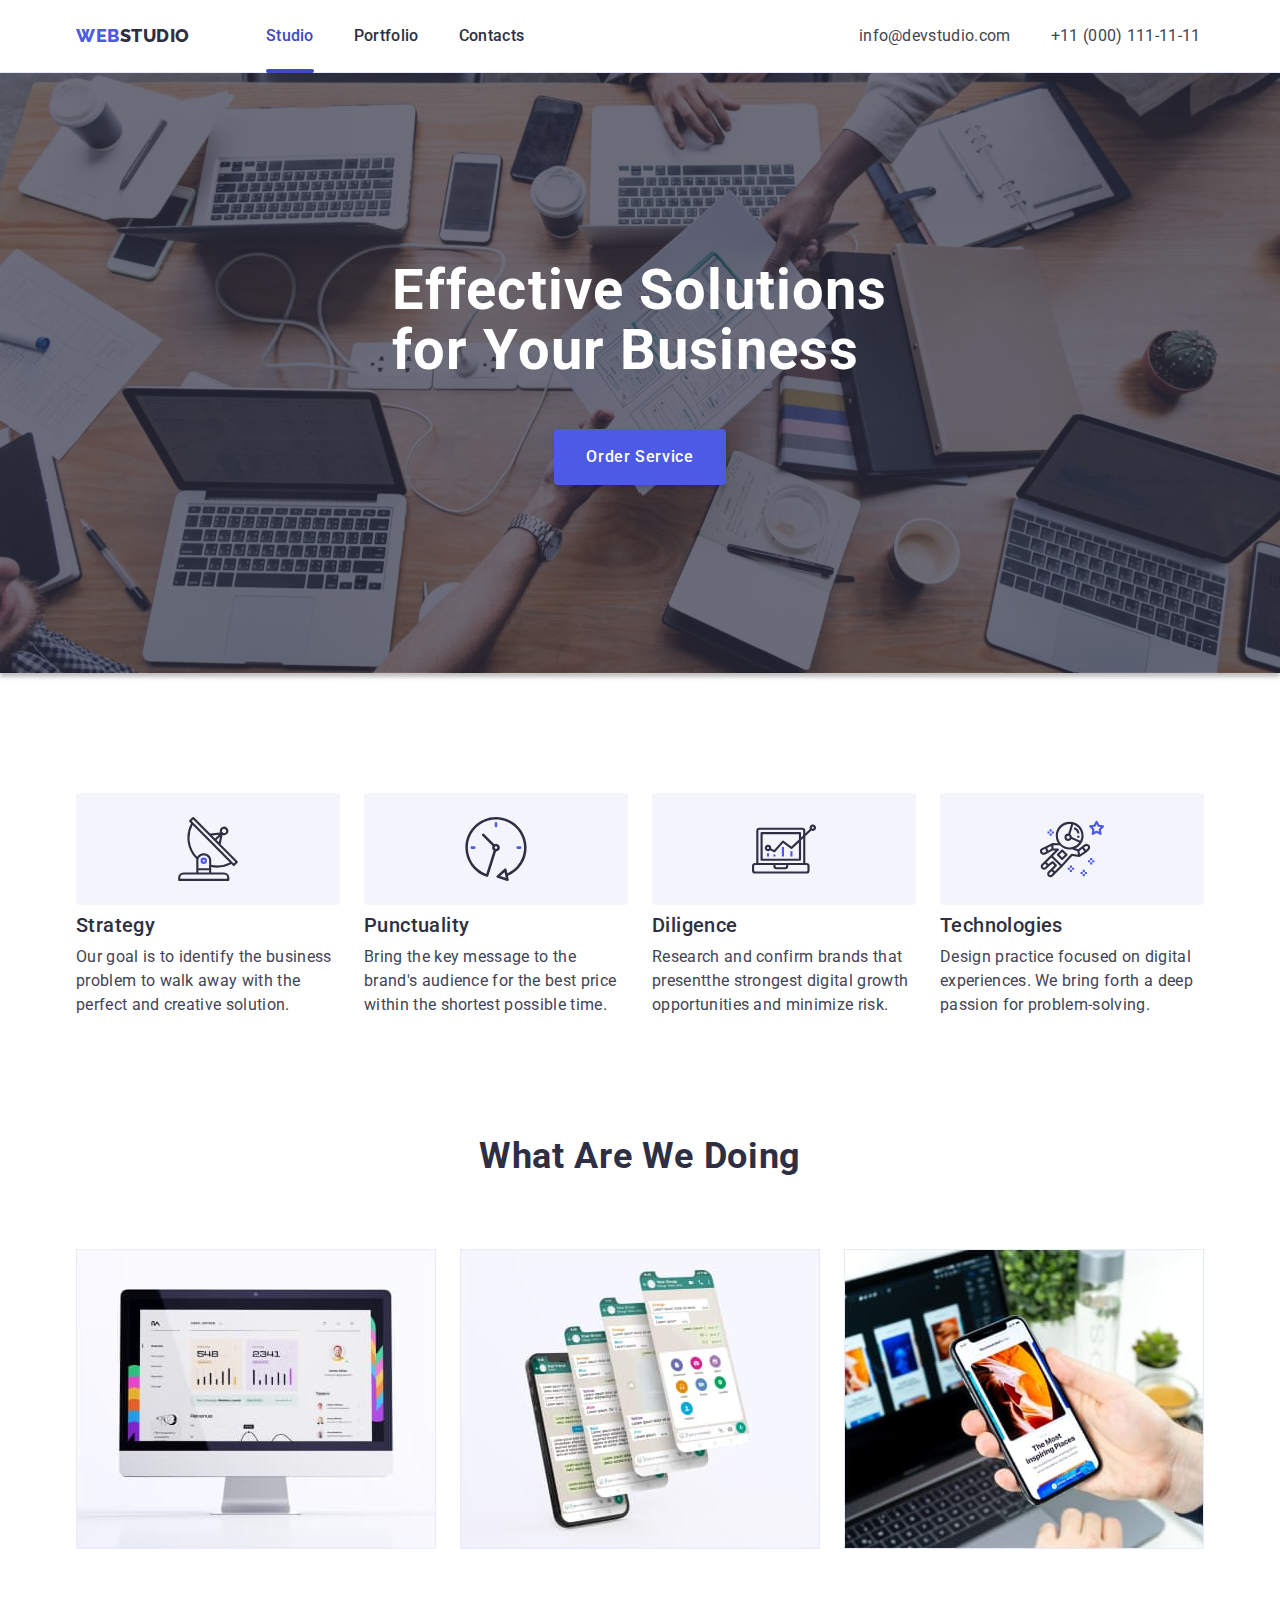
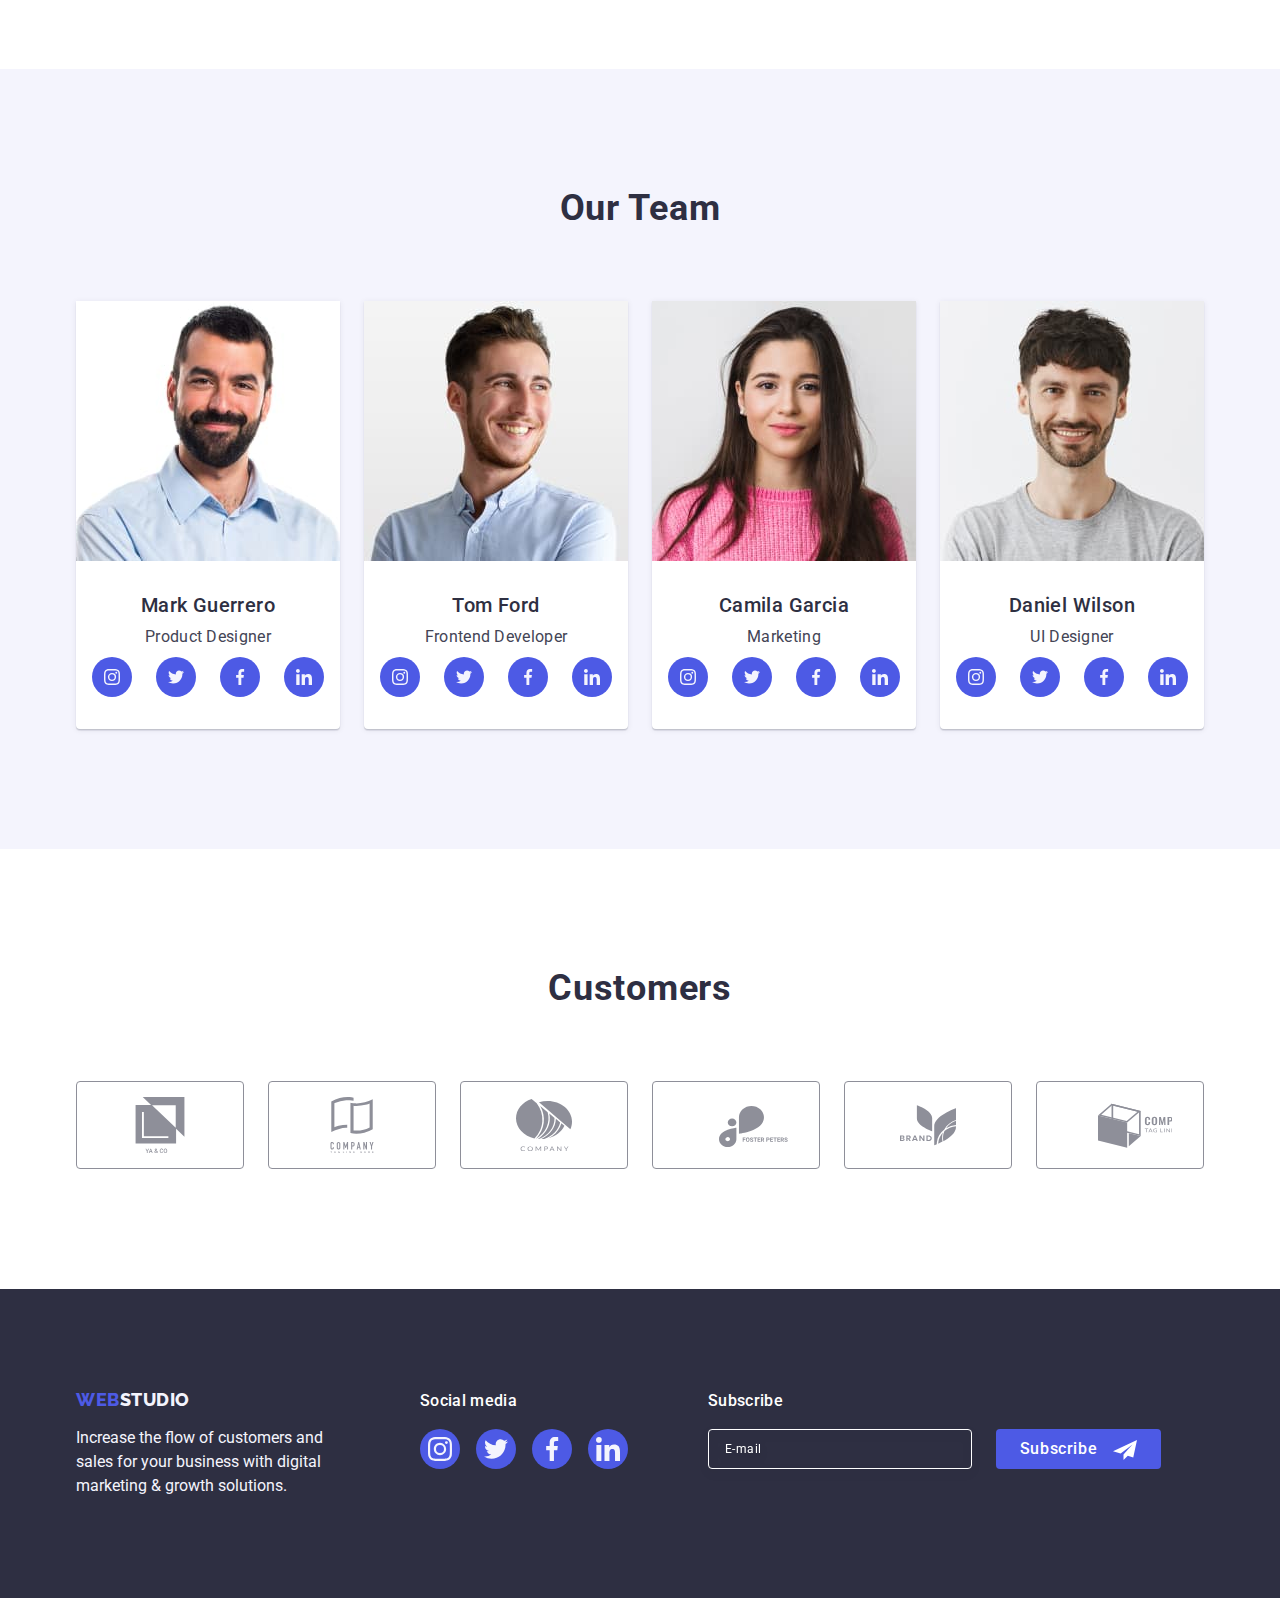
==== commit 682a700d: "homework-6-3" ====
--- a/index.html
+++ b/index.html
@@ -366,12 +366,14 @@
                 <p class="footer-title">Subscribe</p>
                 
                 <form class="footer-form">
-                    <label for="footer-email" class="footer-input-label" >E-mail</label>
-                    <input type="email" name="email" class="footer-modal-input" id="footer-email" placeholder="E-mail"/>
-                    
+                    <label for="footer-email" class="footer-input-label">
+                        <input type="email" name="email" class="footer-modal-input" id="footer-email" placeholder="E-mail">
+                    </label>
+
                     <button type="submit" class="footer-btn">Subscribe<span><svg class="footer-form-icon" width="24" height="24">
                         <use href="./images/icons.svg#icon-frame"></use>
                     </svg></span></button>
+                    
                 </form>
             </div>
 
@@ -388,59 +390,59 @@
                 </svg>
             </button>
             
-        <p class="modal-title">Leave your contacts and we will call you back</p>
+            <p class="modal-title">Leave your contacts and we will call you back</p>
     
-        <form class="modal-form">
-            <div class="modal-field">
-                <label for="user-name" class="input-label">Name</label>
-                <div class="input-wrap">
-                    <input type="text" name="user-name" class="modal-input" id="user-name"/>
-                    <svg class="modal-icon" width="18" height="24">
-                        <use href="./images/icons.svg#icon-person"></use>
-                    </svg>
+            <form>
+                <div class="modal-field">
+                    <label for="user-name" class="input-label">Name</label>
+                    <div class="input-wrap">
+                        <input type="text" name="user-name" class="modal-input" id="user-name">
+                        <svg class="modal-icon" width="18" height="24">
+                            <use href="./images/icons.svg#icon-person"></use>
+                        </svg>
+                    </div>
                 </div>
-            </div>
-        
-            <div class="modal-form">
-                <label for="user-phone" class="input-label">Phone</label>
-                <div class="input-wrap">
-                    <input type="tel" name="user-phone" class="modal-input" id="user-phone" />
-                    <svg class="modal-icon" width="18" height="24">
-                        <use href="./images/icons.svg#icon-phone"></use>
-                    </svg>
+            
+                <div class="modal-field">
+                    <label for="user-phone" class="input-label">Phone</label>
+                    <div class="input-wrap">
+                        <input type="tel" name="user-phone" class="modal-input" id="user-phone">
+                        <svg class="modal-icon" width="18" height="24">
+                            <use href="./images/icons.svg#icon-phone"></use>
+                        </svg>
+                    </div>
                 </div>
-            </div>
-        
-            <div class="modal-form">
-                <label for="user-email" class="input-label">Email</label>
-                <div class="input-wrap">
-                    <input type="email" name="user-email" class="modal-input" id="user-email" />
-                    <svg class="modal-icon" width="18" height="24">
-                        <use href="./images/icons.svg#icon-email">
-                    </svg>
+            
+                <div class="modal-field">
+                    <label for="user-email" class="input-label">Email</label>
+                    <div class="input-wrap">
+                        <input type="email" name="user-email" class="modal-input" id="user-email">
+                        <svg class="modal-icon" width="18" height="24">
+                            <use href="./images/icons.svg#icon-email"></use>
+                        </svg>
+                    </div>
                 </div>
-            </div>
-            
-            <div class="modal-form">
-                <label for="user-comment " class="input-label">Comment</label>
-                <textarea name="user-comment " id="user-comment " class="modal-comment" placeholder="Text input"></textarea>
-            </div>     
-
-            <div class="checkbox-field">
-                <input type="checkbox" id="user-privacy" name="privacy" value="true" class="modal-check visually-hidden"/>
-                <label for="user-privacy" class="check-text">
-                    <span class="check-span">
-                        <svg class="check-icon" width="10" height="8">
-                            <use href="./images/icons.svg#icon-vector"></use>
-                        </svg>
-                    </span>
-                    I accept the terms and conditions of the<a href="" class="span-text">Privacy Policy</a>
-                </label>
-            </div>
-
-            <button type="submit" class="hero-btn">Send</button>
-
-        </form>
+                
+                <div class="modal-form">
+                    <label for="user-comment" class="input-label">Comment</label>
+                    <textarea name="user-comment" id="user-comment" class="modal-comment" placeholder="Text input"></textarea>
+                </div>     
+
+                <div class="checkbox-field">
+                    <input type="checkbox" id="user-privacy" name="user-privacy" value="true" class="modal-check visually-hidden">
+                    <label for="user-privacy" class="check-text">
+                        <span class="check-span">
+                            <svg class="check-icon" width="10" height="8">
+                                <use href="./images/icons.svg#icon-vector"></use>
+                            </svg>
+                        </span>
+                        I accept the terms and conditions of the<a href="" class="span-text">Privacy Policy</a>
+                    </label>
+                </div>
+
+                <button type="submit" class="hero-btn">Send</button>
+
+            </form>
         </div>
 
     </div>
--- a/css/styles.css
+++ b/css/styles.css
@@ -471,16 +471,6 @@
     
 }
 
-.footer-input-label {
-    position: absolute;
-    top: 50%;
-    transform: translateY(-50%);
-    font-size: 12px;
-    line-height: 2.0;
-    letter-spacing: 0.04em;
-    margin-left: 16px;
-    color: #FFFFFF;   
-}
 
 .footer-modal-input::placeholder {
     color: #ffffff;
@@ -640,7 +630,6 @@
     position: fixed;
     top: 0;
     left: 0;
-    padding: 72px 24px 24px 24px;
     width: 100%;
     height: 100%;
     background-color:  rgba(46, 47, 66, 0.4);
@@ -652,12 +641,12 @@
     position: absolute;
     top: 50%;
     left: 50%;
+    padding: 72px 24px 24px 24px;
     transform: translate(-50%, -50%) scale(1);
     width: 408px;
     min-height: 584px;
     background-color: #FCFCFC;
     border-radius: 4px;
-    padding: 24px;
     box-shadow: 0px 1px 1px rgba(0, 0, 0, 0.14), 0px 1px 3px rgba(0, 0, 0, 0.12), 0px 2px 1px rgba(0, 0, 0, 0.2);
     transition: transform 250ms cubic-bezier(0.4, 0, 0.2, 1);
 }
@@ -667,10 +656,12 @@
 }
 
 .modal-close {
+    position: absolute;
+    top: 24px;
+    right: 24px;
     width: 24px;
     height: 24px;
     margin-left: auto;
-    margin-bottom: 24px;
     background-color: #E7E9FC;
     fill: #2E2F42;
     border: 1px solid rgba(0, 0, 0, 0.1);
@@ -769,10 +760,10 @@
     font-size: 12px;
     line-height: 1.17;
     letter-spacing: 0.04em;
-    padding-top: 8px 16px;
+    padding: 8px 16px;
     margin-top: 4px;
     color: rgba(46, 47, 66, 0.4);
-    border: 1px solid rgba(46, 47, 66, 0.4);
+    border: 1px solid rgba(46, 47, 66, 0.2);
     border-radius: 4px;
     resize: none;
     background-color: transparent;
@@ -780,20 +771,19 @@
     transition: border-color 250ms cubic-bezier(0.4, 0, 0.2, 1);
 }
 
+.modal-comment:focus {
+    border-color: #4D5AE5;
+}
+
 
 
 .checkbox-field {
-    margin-top: 16px;
-    margin-bottom: 24px;
+   margin-bottom: 24px;
 }
 
 .check-text {
     display: flex;
     align-items: center;
-    position: relative;
-    font-family: 'Roboto';
-    font-style: normal;
-    font-weight: 400;
     font-size: 12px;
     line-height: 1.17;
     letter-spacing: 0.04em;
@@ -806,22 +796,10 @@
     
 }
 
-.check-text .check-span {
-    width: 16px;
-    height: 16px;
-    border: 1px solid rgba(46, 47, 66, 0.4);
-    border-radius: 2px;
-    margin-right: 8px;
-    display: flex;
-    align-items: center;
-    justify-content: center;
-    fill: transparent;
-}
-
 .modal-check:checked+.check-text .check-span {
     background-color: #404BBF;
     border: none;
-    fill: #F4F4FD;
+    fill: #ffffff;
 }
 
 .modal-check:focus+.check-text .check-span {
@@ -831,11 +809,16 @@
 .check-span {
     width: 16px;
     height: 16px;
+    margin-right: 8px;
     border: 1px solid rgba(46, 47, 66, 0.4);
     border-radius: 2px;
-    transition: background-color 250ms cubic-bezier(0.4, 0, 0.2, 1), border 250ms cubic-bezier(0.4, 0, 0.2, 1), fill 250ms cubic-bezier(0.4, 0, 0.2, 1);
     display: inline-flex;
     align-items: center;
     justify-content: center;
     fill: transparent;
+    transition: background-color 250ms cubic-bezier(0.4, 0, 0.2, 1), border 250ms cubic-bezier(0.4, 0, 0.2, 1), fill 250ms cubic-bezier(0.4, 0, 0.2, 1);
+}
+
+.modal-form {
+    margin-bottom: 16px;
 }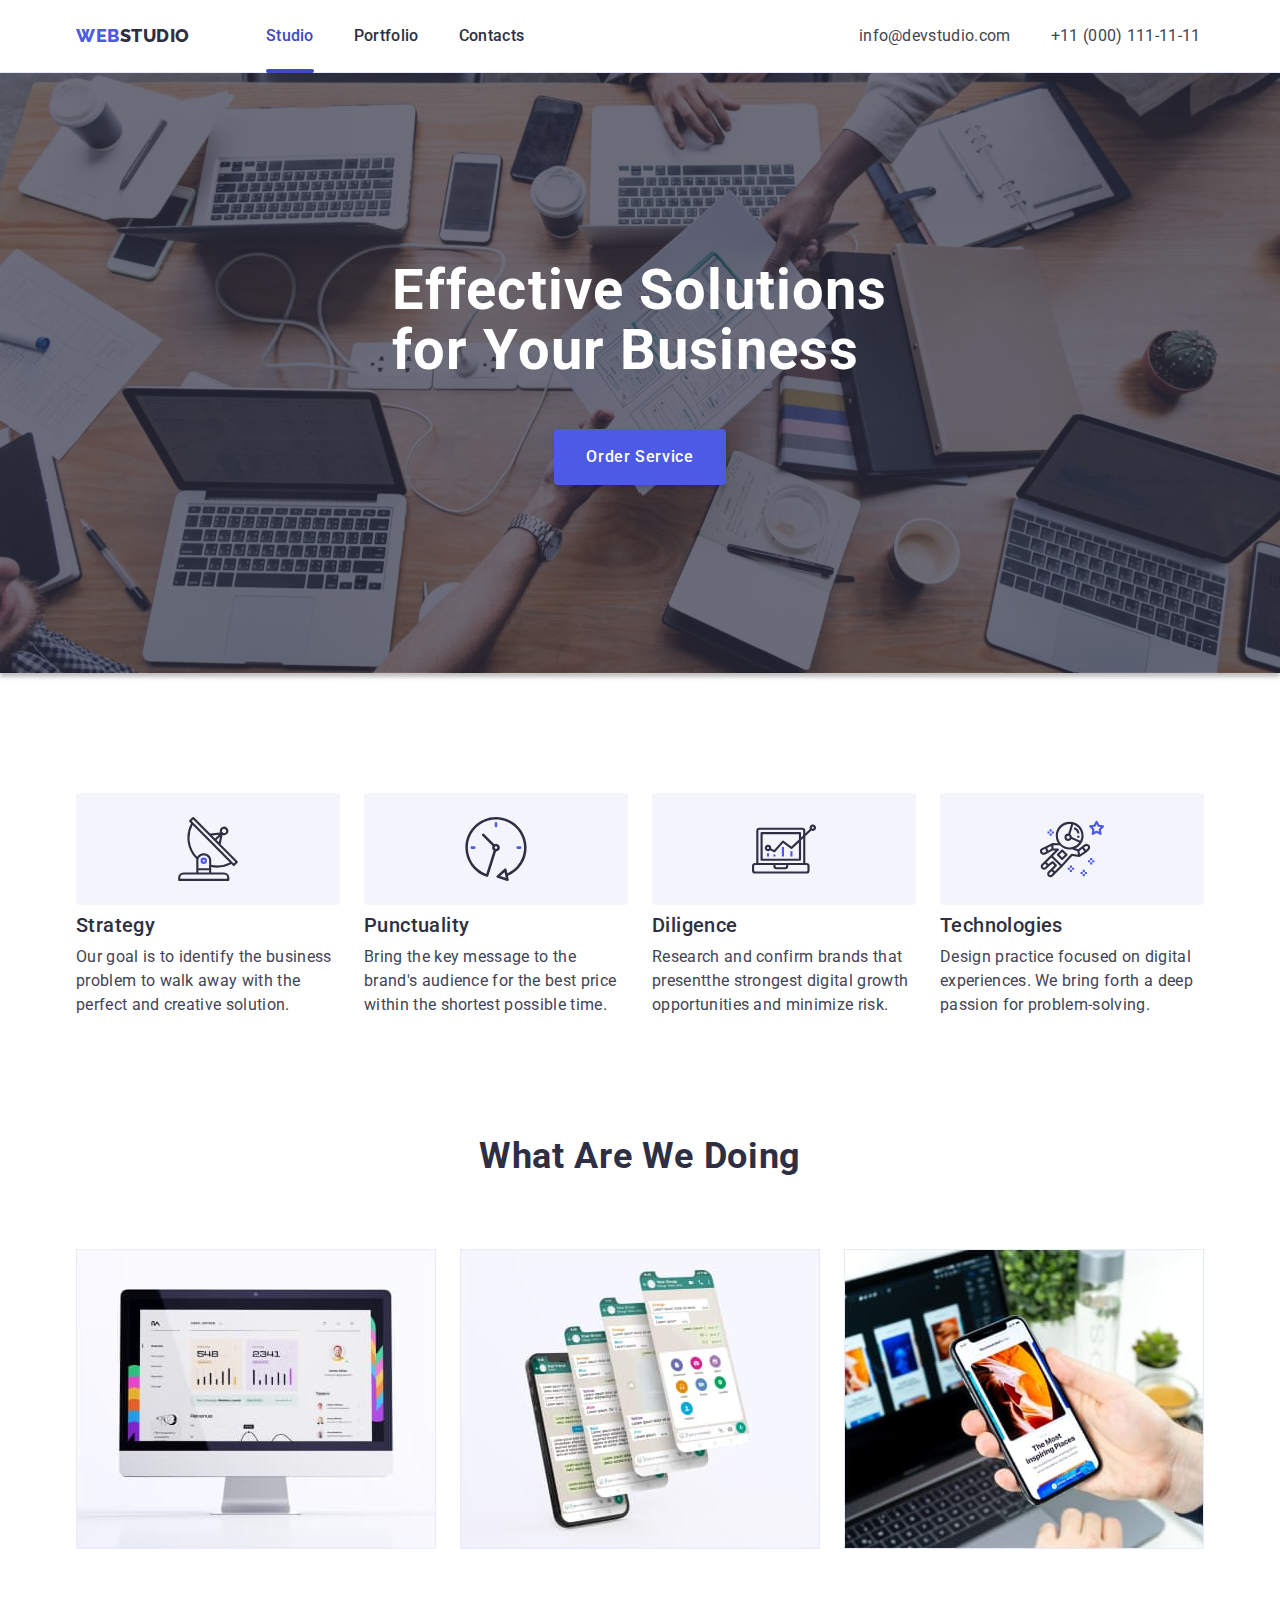
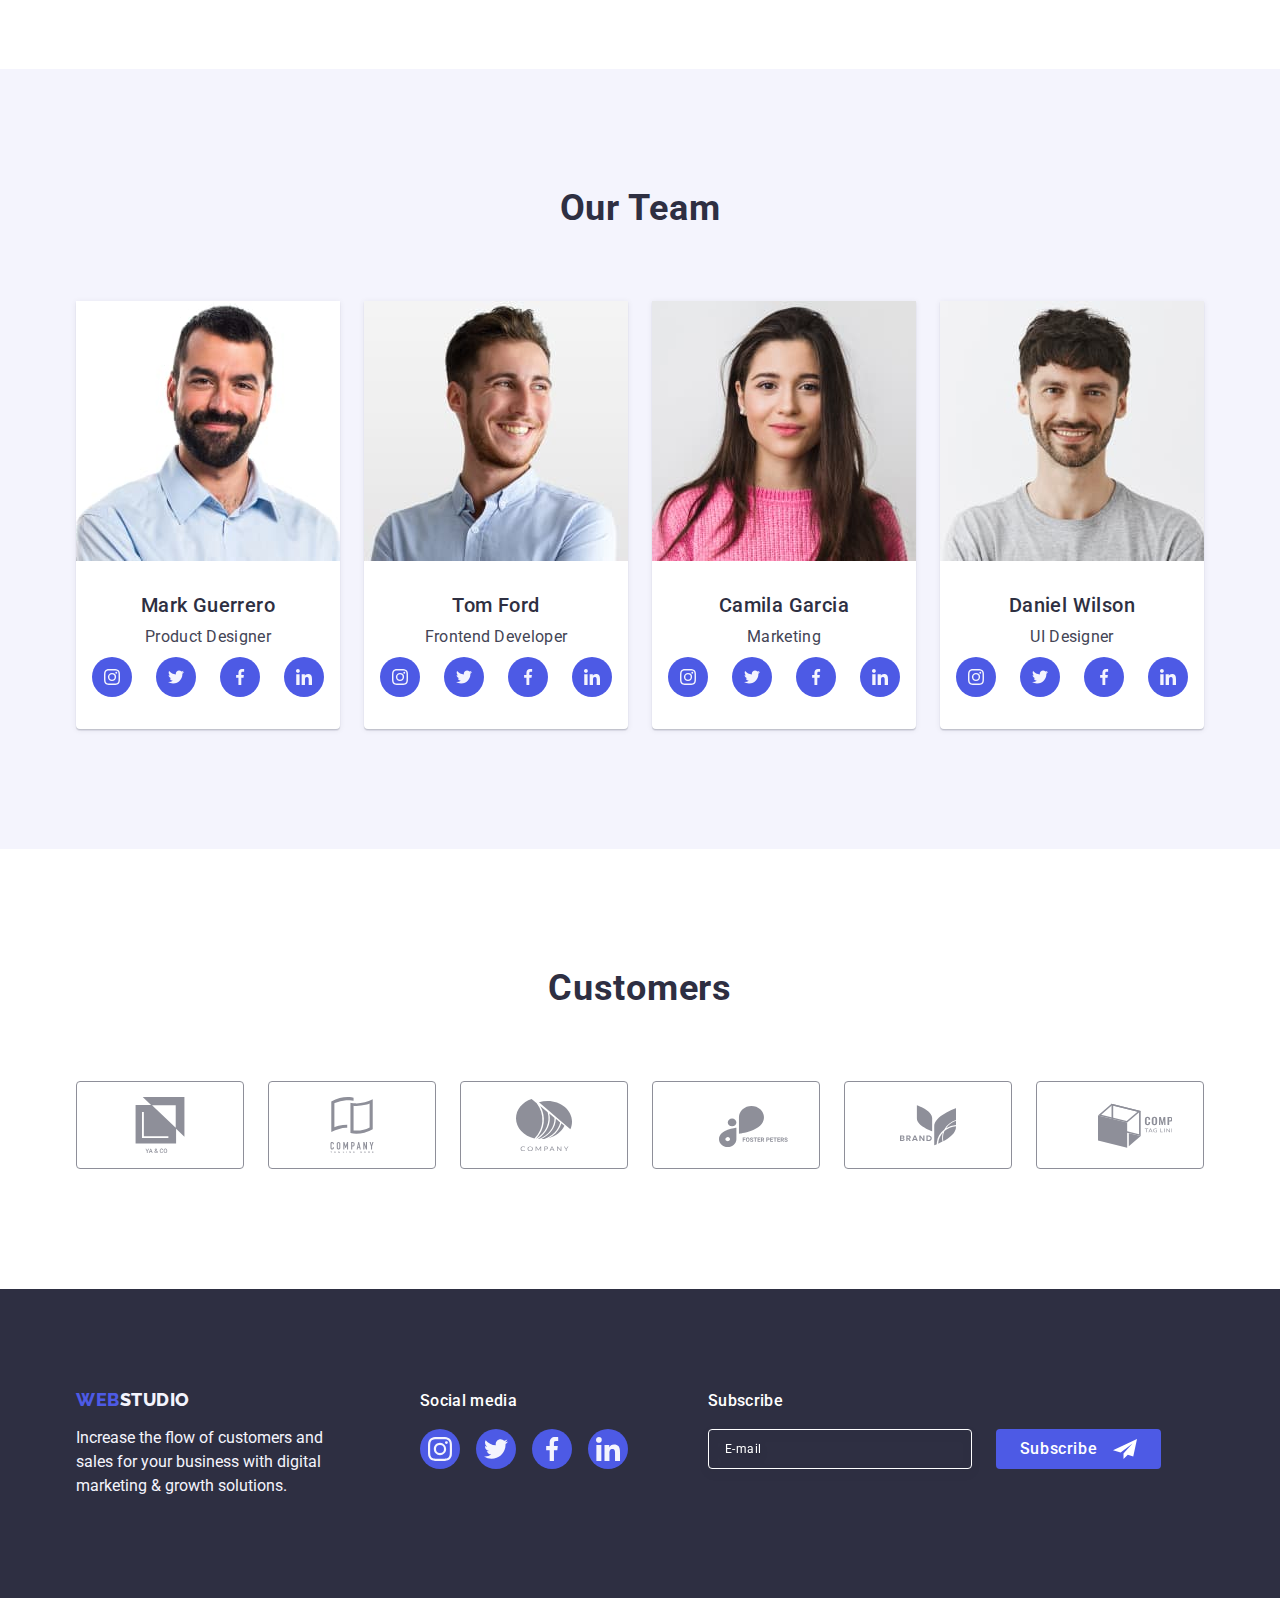
==== commit 156d9313: "homework-6-4" ====
--- a/index.html
+++ b/index.html
@@ -370,9 +370,9 @@
                         <input type="email" name="email" class="footer-modal-input" id="footer-email" placeholder="E-mail">
                     </label>
 
-                    <button type="submit" class="footer-btn">Subscribe<span><svg class="footer-form-icon" width="24" height="24">
+                    <button type="submit" class="footer-btn">Subscribe<svg class="footer-form-icon" width="24" height="24">
                         <use href="./images/icons.svg#icon-frame"></use>
-                    </svg></span></button>
+                    </svg></button>
                     
                 </form>
             </div>
--- a/css/styles.css
+++ b/css/styles.css
@@ -511,7 +511,6 @@
 
 .footer-form-icon {
     margin-left: 16px;
-    margin-top: 10px;
     fill: #FFFFFF;;
     
 }
@@ -782,8 +781,6 @@
 }
 
 .check-text {
-    display: flex;
-    align-items: center;
     font-size: 12px;
     line-height: 1.17;
     letter-spacing: 0.04em;
